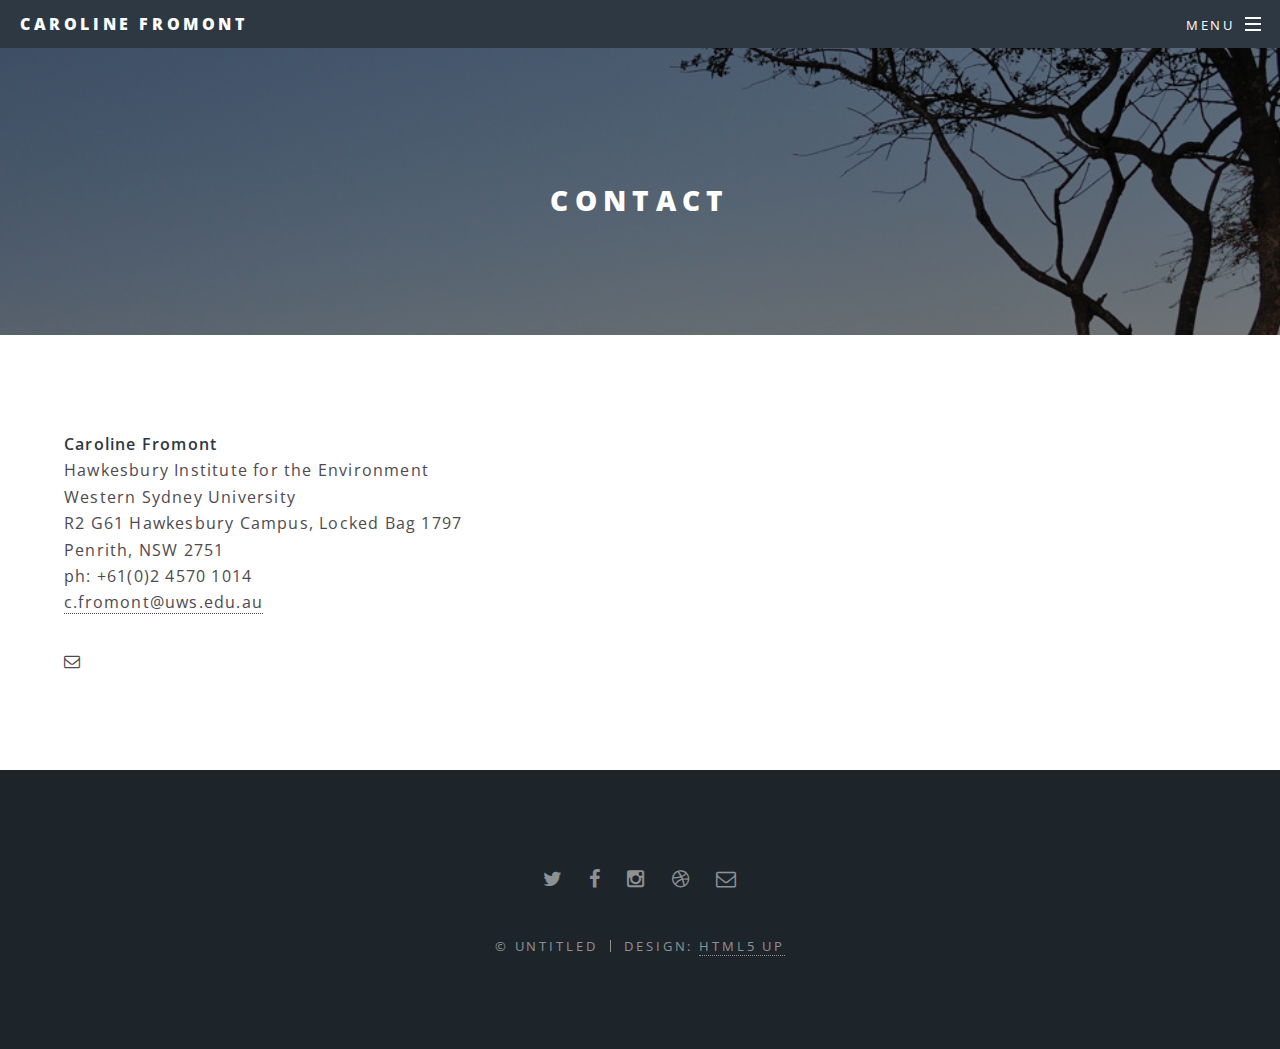
==== contact.html @ afc58c61 "contact" ====
<!DOCTYPE HTML>
<!--
  Spectral by HTML5 UP
	html5up.net | @n33co
	Free for personal and commercial use under the CCA 3.0 license (html5up.net/license)
-->
<html>
	<head>
		<title>Caroline Fromont</title>
		<meta charset="utf-8" />
		<meta name="viewport" content="width=device-width, initial-scale=1" />
		<!--[if lte IE 8]><script src="assets/js/ie/html5shiv.js"></script><![endif]-->
		<link rel="stylesheet" href="assets/css/main.css" />
		<!--[if lte IE 8]><link rel="stylesheet" href="assets/css/ie8.css" /><![endif]-->
		<!--[if lte IE 9]><link rel="stylesheet" href="assets/css/ie9.css" /><![endif]-->
	</head>
	<body>

		<!-- Page Wrapper -->
			<div id="page-wrapper">

				<!-- Header -->
					<header id="header">
						<h1><a href="index.html">Caroline Fromont</a></h1>
						<nav id="nav">
							<ul>
								<li class="special">
									<a href="#menu" class="menuToggle"><span>Menu</span></a>
									<div id="menu">
										<ul>
  										<li><a href="index.html">Home</a></li>
											<li><a href="research.html">Research</a></li>
											<li><a href="publications.html">Publications</a></li>
											<li><a href="CV.html">CV</a></li>
											<li><a href="contact.html">Contact</a></li>
										</ul>
									</div>
								</li>
							</ul>
						</nav>
					</header>

				<!-- Main -->
					<article id="main">
						<header>
							<h2>CONTACT</h2>
							
						</header>
						<section class="wrapper style5">
							<div class="inner">

								
								<p>
                <b>Caroline Fromont</b><br>
                Hawkesbury Institute for the Environment<br>
Western Sydney University<br>
R2 G61 Hawkesbury Campus, Locked Bag 1797<br>
Penrith, NSW 2751 <br>
ph: +61(0)2 4570 1014<br>

<a href="mailto:c.fromont@uws.edu.au" target="_top">c.fromont@uws.edu.au</a>    <ul class="icons">
							<li><a href="mailto:c.fromont@uws.edu.au" class="icon fa-envelope-o"><span class="label">Email</span></a></li>
						</ul>
</p>

							
							</div>
						</section>
					</article>

				<!-- Footer -->
					<footer id="footer">
						<ul class="icons">
							<li><a href="#" class="icon fa-twitter"><span class="label">Twitter</span></a></li>
							<li><a href="#" class="icon fa-facebook"><span class="label">Facebook</span></a></li>
							<li><a href="#" class="icon fa-instagram"><span class="label">Instagram</span></a></li>
							<li><a href="#" class="icon fa-dribbble"><span class="label">Dribbble</span></a></li>
							<li><a href="#" class="icon fa-envelope-o"><span class="label">Email</span></a></li>
						</ul>
						<ul class="copyright">
							<li>&copy; Untitled</li><li>Design: <a href="http://html5up.net">HTML5 UP</a></li>
						</ul>
					</footer>

			</div>

		<!-- Scripts -->
			<script src="assets/js/jquery.min.js"></script>
			<script src="assets/js/jquery.scrollex.min.js"></script>
			<script src="assets/js/jquery.scrolly.min.js"></script>
			<script src="assets/js/skel.min.js"></script>
			<script src="assets/js/util.js"></script>
			<!--[if lte IE 8]><script src="assets/js/ie/respond.min.js"></script><![endif]-->
			<script src="assets/js/main.js"></script>

	</body>
</html>
---- assets/css/main.css ----
@import url(font-awesome.min.css);
@import url("http://fonts.googleapis.com/css?family=Open+Sans:400,400italic,600,600italic,800,800italic");

/*
	Spectral by HTML5 UP
	html5up.net | @n33co
	Free for personal and commercial use under the CCA 3.0 license (html5up.net/license)
*/

/* Reset */

	html, body, div, span, applet, object, iframe, h1, h2, h3, h4, h5, h6, p, blockquote, pre, a, abbr, acronym, address, big, cite, code, del, dfn, em, img, ins, kbd, q, s, samp, small, strike, strong, sub, sup, tt, var, b, u, i, center, dl, dt, dd, ol, ul, li, fieldset, form, label, legend, table, caption, tbody, tfoot, thead, tr, th, td, article, aside, canvas, details, embed, figure, figcaption, footer, header, hgroup, menu, nav, output, ruby, section, summary, time, mark, audio, video {
		margin: 0;
		padding: 0;
		border: 0;
		font-size: 100%;
		font: inherit;
		vertical-align: baseline;
	}

	article, aside, details, figcaption, figure, footer, header, hgroup, menu, nav, section {
		display: block;
	}

	body {
		line-height: 1;
	}

	ol, ul {
		list-style: none;
	}

	blockquote, q {
		quotes: none;
	}

	blockquote:before, blockquote:after, q:before, q:after {
		content: '';
		content: none;
	}

	table {
		border-collapse: collapse;
		border-spacing: 0;
	}

	body {
		-webkit-text-size-adjust: none;
	}

/* Box Model */

	*, *:before, *:after {
		-moz-box-sizing: border-box;
		-webkit-box-sizing: border-box;
		box-sizing: border-box;
	}

/* Grid */

	.row {
		border-bottom: solid 1px transparent;
		-moz-box-sizing: border-box;
		-webkit-box-sizing: border-box;
		box-sizing: border-box;
	}

	.row > * {
		float: left;
		-moz-box-sizing: border-box;
		-webkit-box-sizing: border-box;
		box-sizing: border-box;
	}

	.row:after, .row:before {
		content: '';
		display: block;
		clear: both;
		height: 0;
	}

	.row.uniform > * > :first-child {
		margin-top: 0;
	}

	.row.uniform > * > :last-child {
		margin-bottom: 0;
	}

	.row.\30 \25 > * {
		padding: 0 0 0 0em;
	}

	.row.\30 \25 {
		margin: 0 0 -1px 0em;
	}

	.row.uniform.\30 \25 > * {
		padding: 0em 0 0 0em;
	}

	.row.uniform.\30 \25 {
		margin: 0em 0 -1px 0em;
	}

	.row > * {
		padding: 0 0 0 1.5em;
	}

	.row {
		margin: 0 0 -1px -1.5em;
	}

	.row.uniform > * {
		padding: 1.5em 0 0 1.5em;
	}

	.row.uniform {
		margin: -1.5em 0 -1px -1.5em;
	}

	.row.\32 00\25 > * {
		padding: 0 0 0 3em;
	}

	.row.\32 00\25 {
		margin: 0 0 -1px -3em;
	}

	.row.uniform.\32 00\25 > * {
		padding: 3em 0 0 3em;
	}

	.row.uniform.\32 00\25 {
		margin: -3em 0 -1px -3em;
	}

	.row.\31 50\25 > * {
		padding: 0 0 0 2.25em;
	}

	.row.\31 50\25 {
		margin: 0 0 -1px -2.25em;
	}

	.row.uniform.\31 50\25 > * {
		padding: 2.25em 0 0 2.25em;
	}

	.row.uniform.\31 50\25 {
		margin: -2.25em 0 -1px -2.25em;
	}

	.row.\35 0\25 > * {
		padding: 0 0 0 0.75em;
	}

	.row.\35 0\25 {
		margin: 0 0 -1px -0.75em;
	}

	.row.uniform.\35 0\25 > * {
		padding: 0.75em 0 0 0.75em;
	}

	.row.uniform.\35 0\25 {
		margin: -0.75em 0 -1px -0.75em;
	}

	.row.\32 5\25 > * {
		padding: 0 0 0 0.375em;
	}

	.row.\32 5\25 {
		margin: 0 0 -1px -0.375em;
	}

	.row.uniform.\32 5\25 > * {
		padding: 0.375em 0 0 0.375em;
	}

	.row.uniform.\32 5\25 {
		margin: -0.375em 0 -1px -0.375em;
	}

	.\31 2u, .\31 2u\24 {
		width: 100%;
		clear: none;
		margin-left: 0;
	}

	.\31 1u, .\31 1u\24 {
		width: 91.6666666667%;
		clear: none;
		margin-left: 0;
	}

	.\31 0u, .\31 0u\24 {
		width: 83.3333333333%;
		clear: none;
		margin-left: 0;
	}

	.\39 u, .\39 u\24 {
		width: 75%;
		clear: none;
		margin-left: 0;
	}

	.\38 u, .\38 u\24 {
		width: 66.6666666667%;
		clear: none;
		margin-left: 0;
	}

	.\37 u, .\37 u\24 {
		width: 58.3333333333%;
		clear: none;
		margin-left: 0;
	}

	.\36 u, .\36 u\24 {
		width: 50%;
		clear: none;
		margin-left: 0;
	}

	.\35 u, .\35 u\24 {
		width: 41.6666666667%;
		clear: none;
		margin-left: 0;
	}

	.\34 u, .\34 u\24 {
		width: 33.3333333333%;
		clear: none;
		margin-left: 0;
	}

	.\33 u, .\33 u\24 {
		width: 25%;
		clear: none;
		margin-left: 0;
	}

	.\32 u, .\32 u\24 {
		width: 16.6666666667%;
		clear: none;
		margin-left: 0;
	}

	.\31 u, .\31 u\24 {
		width: 8.3333333333%;
		clear: none;
		margin-left: 0;
	}

	.\31 2u\24 + *,
	.\31 1u\24 + *,
	.\31 0u\24 + *,
	.\39 u\24 + *,
	.\38 u\24 + *,
	.\37 u\24 + *,
	.\36 u\24 + *,
	.\35 u\24 + *,
	.\34 u\24 + *,
	.\33 u\24 + *,
	.\32 u\24 + *,
	.\31 u\24 + * {
		clear: left;
	}

	.\-11u {
		margin-left: 91.66667%;
	}

	.\-10u {
		margin-left: 83.33333%;
	}

	.\-9u {
		margin-left: 75%;
	}

	.\-8u {
		margin-left: 66.66667%;
	}

	.\-7u {
		margin-left: 58.33333%;
	}

	.\-6u {
		margin-left: 50%;
	}

	.\-5u {
		margin-left: 41.66667%;
	}

	.\-4u {
		margin-left: 33.33333%;
	}

	.\-3u {
		margin-left: 25%;
	}

	.\-2u {
		margin-left: 16.66667%;
	}

	.\-1u {
		margin-left: 8.33333%;
	}

	@media screen and (max-width: 1680px) {

		.row > * {
			padding: 0 0 0 1.5em;
		}

		.row {
			margin: 0 0 -1px -1.5em;
		}

		.row.uniform > * {
			padding: 1.5em 0 0 1.5em;
		}

		.row.uniform {
			margin: -1.5em 0 -1px -1.5em;
		}

		.row.\32 00\25 > * {
			padding: 0 0 0 3em;
		}

		.row.\32 00\25 {
			margin: 0 0 -1px -3em;
		}

		.row.uniform.\32 00\25 > * {
			padding: 3em 0 0 3em;
		}

		.row.uniform.\32 00\25 {
			margin: -3em 0 -1px -3em;
		}

		.row.\31 50\25 > * {
			padding: 0 0 0 2.25em;
		}

		.row.\31 50\25 {
			margin: 0 0 -1px -2.25em;
		}

		.row.uniform.\31 50\25 > * {
			padding: 2.25em 0 0 2.25em;
		}

		.row.uniform.\31 50\25 {
			margin: -2.25em 0 -1px -2.25em;
		}

		.row.\35 0\25 > * {
			padding: 0 0 0 0.75em;
		}

		.row.\35 0\25 {
			margin: 0 0 -1px -0.75em;
		}

		.row.uniform.\35 0\25 > * {
			padding: 0.75em 0 0 0.75em;
		}

		.row.uniform.\35 0\25 {
			margin: -0.75em 0 -1px -0.75em;
		}

		.row.\32 5\25 > * {
			padding: 0 0 0 0.375em;
		}

		.row.\32 5\25 {
			margin: 0 0 -1px -0.375em;
		}

		.row.uniform.\32 5\25 > * {
			padding: 0.375em 0 0 0.375em;
		}

		.row.uniform.\32 5\25 {
			margin: -0.375em 0 -1px -0.375em;
		}

		.\31 2u\28xlarge\29, .\31 2u\24\28xlarge\29 {
			width: 100%;
			clear: none;
			margin-left: 0;
		}

		.\31 1u\28xlarge\29, .\31 1u\24\28xlarge\29 {
			width: 91.6666666667%;
			clear: none;
			margin-left: 0;
		}

		.\31 0u\28xlarge\29, .\31 0u\24\28xlarge\29 {
			width: 83.3333333333%;
			clear: none;
			margin-left: 0;
		}

		.\39 u\28xlarge\29, .\39 u\24\28xlarge\29 {
			width: 75%;
			clear: none;
			margin-left: 0;
		}

		.\38 u\28xlarge\29, .\38 u\24\28xlarge\29 {
			width: 66.6666666667%;
			clear: none;
			margin-left: 0;
		}

		.\37 u\28xlarge\29, .\37 u\24\28xlarge\29 {
			width: 58.3333333333%;
			clear: none;
			margin-left: 0;
		}

		.\36 u\28xlarge\29, .\36 u\24\28xlarge\29 {
			width: 50%;
			clear: none;
			margin-left: 0;
		}

		.\35 u\28xlarge\29, .\35 u\24\28xlarge\29 {
			width: 41.6666666667%;
			clear: none;
			margin-left: 0;
		}

		.\34 u\28xlarge\29, .\34 u\24\28xlarge\29 {
			width: 33.3333333333%;
			clear: none;
			margin-left: 0;
		}

		.\33 u\28xlarge\29, .\33 u\24\28xlarge\29 {
			width: 25%;
			clear: none;
			margin-left: 0;
		}

		.\32 u\28xlarge\29, .\32 u\24\28xlarge\29 {
			width: 16.6666666667%;
			clear: none;
			margin-left: 0;
		}

		.\31 u\28xlarge\29, .\31 u\24\28xlarge\29 {
			width: 8.3333333333%;
			clear: none;
			margin-left: 0;
		}

		.\31 2u\24\28xlarge\29 + *,
		.\31 1u\24\28xlarge\29 + *,
		.\31 0u\24\28xlarge\29 + *,
		.\39 u\24\28xlarge\29 + *,
		.\38 u\24\28xlarge\29 + *,
		.\37 u\24\28xlarge\29 + *,
		.\36 u\24\28xlarge\29 + *,
		.\35 u\24\28xlarge\29 + *,
		.\34 u\24\28xlarge\29 + *,
		.\33 u\24\28xlarge\29 + *,
		.\32 u\24\28xlarge\29 + *,
		.\31 u\24\28xlarge\29 + * {
			clear: left;
		}

		.\-11u\28xlarge\29 {
			margin-left: 91.66667%;
		}

		.\-10u\28xlarge\29 {
			margin-left: 83.33333%;
		}

		.\-9u\28xlarge\29 {
			margin-left: 75%;
		}

		.\-8u\28xlarge\29 {
			margin-left: 66.66667%;
		}

		.\-7u\28xlarge\29 {
			margin-left: 58.33333%;
		}

		.\-6u\28xlarge\29 {
			margin-left: 50%;
		}

		.\-5u\28xlarge\29 {
			margin-left: 41.66667%;
		}

		.\-4u\28xlarge\29 {
			margin-left: 33.33333%;
		}

		.\-3u\28xlarge\29 {
			margin-left: 25%;
		}

		.\-2u\28xlarge\29 {
			margin-left: 16.66667%;
		}

		.\-1u\28xlarge\29 {
			margin-left: 8.33333%;
		}

	}

	@media screen and (max-width: 1280px) {

		.row > * {
			padding: 0 0 0 1.5em;
		}

		.row {
			margin: 0 0 -1px -1.5em;
		}

		.row.uniform > * {
			padding: 1.5em 0 0 1.5em;
		}

		.row.uniform {
			margin: -1.5em 0 -1px -1.5em;
		}

		.row.\32 00\25 > * {
			padding: 0 0 0 3em;
		}

		.row.\32 00\25 {
			margin: 0 0 -1px -3em;
		}

		.row.uniform.\32 00\25 > * {
			padding: 3em 0 0 3em;
		}

		.row.uniform.\32 00\25 {
			margin: -3em 0 -1px -3em;
		}

		.row.\31 50\25 > * {
			padding: 0 0 0 2.25em;
		}

		.row.\31 50\25 {
			margin: 0 0 -1px -2.25em;
		}

		.row.uniform.\31 50\25 > * {
			padding: 2.25em 0 0 2.25em;
		}

		.row.uniform.\31 50\25 {
			margin: -2.25em 0 -1px -2.25em;
		}

		.row.\35 0\25 > * {
			padding: 0 0 0 0.75em;
		}

		.row.\35 0\25 {
			margin: 0 0 -1px -0.75em;
		}

		.row.uniform.\35 0\25 > * {
			padding: 0.75em 0 0 0.75em;
		}

		.row.uniform.\35 0\25 {
			margin: -0.75em 0 -1px -0.75em;
		}

		.row.\32 5\25 > * {
			padding: 0 0 0 0.375em;
		}

		.row.\32 5\25 {
			margin: 0 0 -1px -0.375em;
		}

		.row.uniform.\32 5\25 > * {
			padding: 0.375em 0 0 0.375em;
		}

		.row.uniform.\32 5\25 {
			margin: -0.375em 0 -1px -0.375em;
		}

		.\31 2u\28large\29, .\31 2u\24\28large\29 {
			width: 100%;
			clear: none;
			margin-left: 0;
		}

		.\31 1u\28large\29, .\31 1u\24\28large\29 {
			width: 91.6666666667%;
			clear: none;
			margin-left: 0;
		}

		.\31 0u\28large\29, .\31 0u\24\28large\29 {
			width: 83.3333333333%;
			clear: none;
			margin-left: 0;
		}

		.\39 u\28large\29, .\39 u\24\28large\29 {
			width: 75%;
			clear: none;
			margin-left: 0;
		}

		.\38 u\28large\29, .\38 u\24\28large\29 {
			width: 66.6666666667%;
			clear: none;
			margin-left: 0;
		}

		.\37 u\28large\29, .\37 u\24\28large\29 {
			width: 58.3333333333%;
			clear: none;
			margin-left: 0;
		}

		.\36 u\28large\29, .\36 u\24\28large\29 {
			width: 50%;
			clear: none;
			margin-left: 0;
		}

		.\35 u\28large\29, .\35 u\24\28large\29 {
			width: 41.6666666667%;
			clear: none;
			margin-left: 0;
		}

		.\34 u\28large\29, .\34 u\24\28large\29 {
			width: 33.3333333333%;
			clear: none;
			margin-left: 0;
		}

		.\33 u\28large\29, .\33 u\24\28large\29 {
			width: 25%;
			clear: none;
			margin-left: 0;
		}

		.\32 u\28large\29, .\32 u\24\28large\29 {
			width: 16.6666666667%;
			clear: none;
			margin-left: 0;
		}

		.\31 u\28large\29, .\31 u\24\28large\29 {
			width: 8.3333333333%;
			clear: none;
			margin-left: 0;
		}

		.\31 2u\24\28large\29 + *,
		.\31 1u\24\28large\29 + *,
		.\31 0u\24\28large\29 + *,
		.\39 u\24\28large\29 + *,
		.\38 u\24\28large\29 + *,
		.\37 u\24\28large\29 + *,
		.\36 u\24\28large\29 + *,
		.\35 u\24\28large\29 + *,
		.\34 u\24\28large\29 + *,
		.\33 u\24\28large\29 + *,
		.\32 u\24\28large\29 + *,
		.\31 u\24\28large\29 + * {
			clear: left;
		}

		.\-11u\28large\29 {
			margin-left: 91.66667%;
		}

		.\-10u\28large\29 {
			margin-left: 83.33333%;
		}

		.\-9u\28large\29 {
			margin-left: 75%;
		}

		.\-8u\28large\29 {
			margin-left: 66.66667%;
		}

		.\-7u\28large\29 {
			margin-left: 58.33333%;
		}

		.\-6u\28large\29 {
			margin-left: 50%;
		}

		.\-5u\28large\29 {
			margin-left: 41.66667%;
		}

		.\-4u\28large\29 {
			margin-left: 33.33333%;
		}

		.\-3u\28large\29 {
			margin-left: 25%;
		}

		.\-2u\28large\29 {
			margin-left: 16.66667%;
		}

		.\-1u\28large\29 {
			margin-left: 8.33333%;
		}

	}

	@media screen and (max-width: 980px) {

		.row > * {
			padding: 0 0 0 1.5em;
		}

		.row {
			margin: 0 0 -1px -1.5em;
		}

		.row.uniform > * {
			padding: 1.5em 0 0 1.5em;
		}

		.row.uniform {
			margin: -1.5em 0 -1px -1.5em;
		}

		.row.\32 00\25 > * {
			padding: 0 0 0 3em;
		}

		.row.\32 00\25 {
			margin: 0 0 -1px -3em;
		}

		.row.uniform.\32 00\25 > * {
			padding: 3em 0 0 3em;
		}

		.row.uniform.\32 00\25 {
			margin: -3em 0 -1px -3em;
		}

		.row.\31 50\25 > * {
			padding: 0 0 0 2.25em;
		}

		.row.\31 50\25 {
			margin: 0 0 -1px -2.25em;
		}

		.row.uniform.\31 50\25 > * {
			padding: 2.25em 0 0 2.25em;
		}

		.row.uniform.\31 50\25 {
			margin: -2.25em 0 -1px -2.25em;
		}

		.row.\35 0\25 > * {
			padding: 0 0 0 0.75em;
		}

		.row.\35 0\25 {
			margin: 0 0 -1px -0.75em;
		}

		.row.uniform.\35 0\25 > * {
			padding: 0.75em 0 0 0.75em;
		}

		.row.uniform.\35 0\25 {
			margin: -0.75em 0 -1px -0.75em;
		}

		.row.\32 5\25 > * {
			padding: 0 0 0 0.375em;
		}

		.row.\32 5\25 {
			margin: 0 0 -1px -0.375em;
		}

		.row.uniform.\32 5\25 > * {
			padding: 0.375em 0 0 0.375em;
		}

		.row.uniform.\32 5\25 {
			margin: -0.375em 0 -1px -0.375em;
		}

		.\31 2u\28medium\29, .\31 2u\24\28medium\29 {
			width: 100%;
			clear: none;
			margin-left: 0;
		}

		.\31 1u\28medium\29, .\31 1u\24\28medium\29 {
			width: 91.6666666667%;
			clear: none;
			margin-left: 0;
		}

		.\31 0u\28medium\29, .\31 0u\24\28medium\29 {
			width: 83.3333333333%;
			clear: none;
			margin-left: 0;
		}

		.\39 u\28medium\29, .\39 u\24\28medium\29 {
			width: 75%;
			clear: none;
			margin-left: 0;
		}

		.\38 u\28medium\29, .\38 u\24\28medium\29 {
			width: 66.6666666667%;
			clear: none;
			margin-left: 0;
		}

		.\37 u\28medium\29, .\37 u\24\28medium\29 {
			width: 58.3333333333%;
			clear: none;
			margin-left: 0;
		}

		.\36 u\28medium\29, .\36 u\24\28medium\29 {
			width: 50%;
			clear: none;
			margin-left: 0;
		}

		.\35 u\28medium\29, .\35 u\24\28medium\29 {
			width: 41.6666666667%;
			clear: none;
			margin-left: 0;
		}

		.\34 u\28medium\29, .\34 u\24\28medium\29 {
			width: 33.3333333333%;
			clear: none;
			margin-left: 0;
		}

		.\33 u\28medium\29, .\33 u\24\28medium\29 {
			width: 25%;
			clear: none;
			margin-left: 0;
		}

		.\32 u\28medium\29, .\32 u\24\28medium\29 {
			width: 16.6666666667%;
			clear: none;
			margin-left: 0;
		}

		.\31 u\28medium\29, .\31 u\24\28medium\29 {
			width: 8.3333333333%;
			clear: none;
			margin-left: 0;
		}

		.\31 2u\24\28medium\29 + *,
		.\31 1u\24\28medium\29 + *,
		.\31 0u\24\28medium\29 + *,
		.\39 u\24\28medium\29 + *,
		.\38 u\24\28medium\29 + *,
		.\37 u\24\28medium\29 + *,
		.\36 u\24\28medium\29 + *,
		.\35 u\24\28medium\29 + *,
		.\34 u\24\28medium\29 + *,
		.\33 u\24\28medium\29 + *,
		.\32 u\24\28medium\29 + *,
		.\31 u\24\28medium\29 + * {
			clear: left;
		}

		.\-11u\28medium\29 {
			margin-left: 91.66667%;
		}

		.\-10u\28medium\29 {
			margin-left: 83.33333%;
		}

		.\-9u\28medium\29 {
			margin-left: 75%;
		}

		.\-8u\28medium\29 {
			margin-left: 66.66667%;
		}

		.\-7u\28medium\29 {
			margin-left: 58.33333%;
		}

		.\-6u\28medium\29 {
			margin-left: 50%;
		}

		.\-5u\28medium\29 {
			margin-left: 41.66667%;
		}

		.\-4u\28medium\29 {
			margin-left: 33.33333%;
		}

		.\-3u\28medium\29 {
			margin-left: 25%;
		}

		.\-2u\28medium\29 {
			margin-left: 16.66667%;
		}

		.\-1u\28medium\29 {
			margin-left: 8.33333%;
		}

	}

	@media screen and (max-width: 736px) {

		.row > * {
			padding: 0 0 0 1.5em;
		}

		.row {
			margin: 0 0 -1px -1.5em;
		}

		.row.uniform > * {
			padding: 1.5em 0 0 1.5em;
		}

		.row.uniform {
			margin: -1.5em 0 -1px -1.5em;
		}

		.row.\32 00\25 > * {
			padding: 0 0 0 3em;
		}

		.row.\32 00\25 {
			margin: 0 0 -1px -3em;
		}

		.row.uniform.\32 00\25 > * {
			padding: 3em 0 0 3em;
		}

		.row.uniform.\32 00\25 {
			margin: -3em 0 -1px -3em;
		}

		.row.\31 50\25 > * {
			padding: 0 0 0 2.25em;
		}

		.row.\31 50\25 {
			margin: 0 0 -1px -2.25em;
		}

		.row.uniform.\31 50\25 > * {
			padding: 2.25em 0 0 2.25em;
		}

		.row.uniform.\31 50\25 {
			margin: -2.25em 0 -1px -2.25em;
		}

		.row.\35 0\25 > * {
			padding: 0 0 0 0.75em;
		}

		.row.\35 0\25 {
			margin: 0 0 -1px -0.75em;
		}

		.row.uniform.\35 0\25 > * {
			padding: 0.75em 0 0 0.75em;
		}

		.row.uniform.\35 0\25 {
			margin: -0.75em 0 -1px -0.75em;
		}

		.row.\32 5\25 > * {
			padding: 0 0 0 0.375em;
		}

		.row.\32 5\25 {
			margin: 0 0 -1px -0.375em;
		}

		.row.uniform.\32 5\25 > * {
			padding: 0.375em 0 0 0.375em;
		}

		.row.uniform.\32 5\25 {
			margin: -0.375em 0 -1px -0.375em;
		}

		.\31 2u\28small\29, .\31 2u\24\28small\29 {
			width: 100%;
			clear: none;
			margin-left: 0;
		}

		.\31 1u\28small\29, .\31 1u\24\28small\29 {
			width: 91.6666666667%;
			clear: none;
			margin-left: 0;
		}

		.\31 0u\28small\29, .\31 0u\24\28small\29 {
			width: 83.3333333333%;
			clear: none;
			margin-left: 0;
		}

		.\39 u\28small\29, .\39 u\24\28small\29 {
			width: 75%;
			clear: none;
			margin-left: 0;
		}

		.\38 u\28small\29, .\38 u\24\28small\29 {
			width: 66.6666666667%;
			clear: none;
			margin-left: 0;
		}

		.\37 u\28small\29, .\37 u\24\28small\29 {
			width: 58.3333333333%;
			clear: none;
			margin-left: 0;
		}

		.\36 u\28small\29, .\36 u\24\28small\29 {
			width: 50%;
			clear: none;
			margin-left: 0;
		}

		.\35 u\28small\29, .\35 u\24\28small\29 {
			width: 41.6666666667%;
			clear: none;
			margin-left: 0;
		}

		.\34 u\28small\29, .\34 u\24\28small\29 {
			width: 33.3333333333%;
			clear: none;
			margin-left: 0;
		}

		.\33 u\28small\29, .\33 u\24\28small\29 {
			width: 25%;
			clear: none;
			margin-left: 0;
		}

		.\32 u\28small\29, .\32 u\24\28small\29 {
			width: 16.6666666667%;
			clear: none;
			margin-left: 0;
		}

		.\31 u\28small\29, .\31 u\24\28small\29 {
			width: 8.3333333333%;
			clear: none;
			margin-left: 0;
		}

		.\31 2u\24\28small\29 + *,
		.\31 1u\24\28small\29 + *,
		.\31 0u\24\28small\29 + *,
		.\39 u\24\28small\29 + *,
		.\38 u\24\28small\29 + *,
		.\37 u\24\28small\29 + *,
		.\36 u\24\28small\29 + *,
		.\35 u\24\28small\29 + *,
		.\34 u\24\28small\29 + *,
		.\33 u\24\28small\29 + *,
		.\32 u\24\28small\29 + *,
		.\31 u\24\28small\29 + * {
			clear: left;
		}

		.\-11u\28small\29 {
			margin-left: 91.66667%;
		}

		.\-10u\28small\29 {
			margin-left: 83.33333%;
		}

		.\-9u\28small\29 {
			margin-left: 75%;
		}

		.\-8u\28small\29 {
			margin-left: 66.66667%;
		}

		.\-7u\28small\29 {
			margin-left: 58.33333%;
		}

		.\-6u\28small\29 {
			margin-left: 50%;
		}

		.\-5u\28small\29 {
			margin-left: 41.66667%;
		}

		.\-4u\28small\29 {
			margin-left: 33.33333%;
		}

		.\-3u\28small\29 {
			margin-left: 25%;
		}

		.\-2u\28small\29 {
			margin-left: 16.66667%;
		}

		.\-1u\28small\29 {
			margin-left: 8.33333%;
		}

	}

	@media screen and (max-width: 480px) {

		.row > * {
			padding: 0 0 0 1.5em;
		}

		.row {
			margin: 0 0 -1px -1.5em;
		}

		.row.uniform > * {
			padding: 1.5em 0 0 1.5em;
		}

		.row.uniform {
			margin: -1.5em 0 -1px -1.5em;
		}

		.row.\32 00\25 > * {
			padding: 0 0 0 3em;
		}

		.row.\32 00\25 {
			margin: 0 0 -1px -3em;
		}

		.row.uniform.\32 00\25 > * {
			padding: 3em 0 0 3em;
		}

		.row.uniform.\32 00\25 {
			margin: -3em 0 -1px -3em;
		}

		.row.\31 50\25 > * {
			padding: 0 0 0 2.25em;
		}

		.row.\31 50\25 {
			margin: 0 0 -1px -2.25em;
		}

		.row.uniform.\31 50\25 > * {
			padding: 2.25em 0 0 2.25em;
		}

		.row.uniform.\31 50\25 {
			margin: -2.25em 0 -1px -2.25em;
		}

		.row.\35 0\25 > * {
			padding: 0 0 0 0.75em;
		}

		.row.\35 0\25 {
			margin: 0 0 -1px -0.75em;
		}

		.row.uniform.\35 0\25 > * {
			padding: 0.75em 0 0 0.75em;
		}

		.row.uniform.\35 0\25 {
			margin: -0.75em 0 -1px -0.75em;
		}

		.row.\32 5\25 > * {
			padding: 0 0 0 0.375em;
		}

		.row.\32 5\25 {
			margin: 0 0 -1px -0.375em;
		}

		.row.uniform.\32 5\25 > * {
			padding: 0.375em 0 0 0.375em;
		}

		.row.uniform.\32 5\25 {
			margin: -0.375em 0 -1px -0.375em;
		}

		.\31 2u\28xsmall\29, .\31 2u\24\28xsmall\29 {
			width: 100%;
			clear: none;
			margin-left: 0;
		}

		.\31 1u\28xsmall\29, .\31 1u\24\28xsmall\29 {
			width: 91.6666666667%;
			clear: none;
			margin-left: 0;
		}

		.\31 0u\28xsmall\29, .\31 0u\24\28xsmall\29 {
			width: 83.3333333333%;
			clear: none;
			margin-left: 0;
		}

		.\39 u\28xsmall\29, .\39 u\24\28xsmall\29 {
			width: 75%;
			clear: none;
			margin-left: 0;
		}

		.\38 u\28xsmall\29, .\38 u\24\28xsmall\29 {
			width: 66.6666666667%;
			clear: none;
			margin-left: 0;
		}

		.\37 u\28xsmall\29, .\37 u\24\28xsmall\29 {
			width: 58.3333333333%;
			clear: none;
			margin-left: 0;
		}

		.\36 u\28xsmall\29, .\36 u\24\28xsmall\29 {
			width: 50%;
			clear: none;
			margin-left: 0;
		}

		.\35 u\28xsmall\29, .\35 u\24\28xsmall\29 {
			width: 41.6666666667%;
			clear: none;
			margin-left: 0;
		}

		.\34 u\28xsmall\29, .\34 u\24\28xsmall\29 {
			width: 33.3333333333%;
			clear: none;
			margin-left: 0;
		}

		.\33 u\28xsmall\29, .\33 u\24\28xsmall\29 {
			width: 25%;
			clear: none;
			margin-left: 0;
		}

		.\32 u\28xsmall\29, .\32 u\24\28xsmall\29 {
			width: 16.6666666667%;
			clear: none;
			margin-left: 0;
		}

		.\31 u\28xsmall\29, .\31 u\24\28xsmall\29 {
			width: 8.3333333333%;
			clear: none;
			margin-left: 0;
		}

		.\31 2u\24\28xsmall\29 + *,
		.\31 1u\24\28xsmall\29 + *,
		.\31 0u\24\28xsmall\29 + *,
		.\39 u\24\28xsmall\29 + *,
		.\38 u\24\28xsmall\29 + *,
		.\37 u\24\28xsmall\29 + *,
		.\36 u\24\28xsmall\29 + *,
		.\35 u\24\28xsmall\29 + *,
		.\34 u\24\28xsmall\29 + *,
		.\33 u\24\28xsmall\29 + *,
		.\32 u\24\28xsmall\29 + *,
		.\31 u\24\28xsmall\29 + * {
			clear: left;
		}

		.\-11u\28xsmall\29 {
			margin-left: 91.66667%;
		}

		.\-10u\28xsmall\29 {
			margin-left: 83.33333%;
		}

		.\-9u\28xsmall\29 {
			margin-left: 75%;
		}

		.\-8u\28xsmall\29 {
			margin-left: 66.66667%;
		}

		.\-7u\28xsmall\29 {
			margin-left: 58.33333%;
		}

		.\-6u\28xsmall\29 {
			margin-left: 50%;
		}

		.\-5u\28xsmall\29 {
			margin-left: 41.66667%;
		}

		.\-4u\28xsmall\29 {
			margin-left: 33.33333%;
		}

		.\-3u\28xsmall\29 {
			margin-left: 25%;
		}

		.\-2u\28xsmall\29 {
			margin-left: 16.66667%;
		}

		.\-1u\28xsmall\29 {
			margin-left: 8.33333%;
		}

	}

/* Basic */

	@-ms-viewport {
		width: device-width;
	}

	body {
		background: #2e3842;
	}

		body.is-loading *, body.is-loading *:before, body.is-loading *:after {
			-moz-animation: none !important;
			-webkit-animation: none !important;
			-ms-animation: none !important;
			animation: none !important;
			-moz-transition: none !important;
			-webkit-transition: none !important;
			-ms-transition: none !important;
			transition: none !important;
		}

	body, input, select, textarea {
		color: #fff;
		font-family: "Open Sans", Helvetica, sans-serif;
		font-size: 15pt;
		font-weight: 400;
		letter-spacing: 0.075em;
		line-height: 1.65em;
	}

		@media screen and (max-width: 1680px) {

			body, input, select, textarea {
				font-size: 13pt;
			}

		}

		@media screen and (max-width: 1280px) {

			body, input, select, textarea {
				font-size: 12pt;
			}

		}

		@media screen and (max-width: 736px) {

			body, input, select, textarea {
				font-size: 11pt;
				letter-spacing: 0.0375em;
			}

		}

	a {
		-moz-transition: color 0.2s ease, border-bottom-color 0.2s ease;
		-webkit-transition: color 0.2s ease, border-bottom-color 0.2s ease;
		-ms-transition: color 0.2s ease, border-bottom-color 0.2s ease;
		transition: color 0.2s ease, border-bottom-color 0.2s ease;
		border-bottom: dotted 1px;
		color: inherit;
		text-decoration: none;
	}

		a:hover {
			border-bottom-color: transparent;
		}

	strong, b {
		color: #fff;
		font-weight: 600;
	}

	em, i {
		font-style: italic;
	}

	p {
		margin: 0 0 2em 0;
	}

	h1, h2, h3, h4, h5, h6 {
		color: #fff;
		font-weight: 800;
		letter-spacing: 0.225em;
		line-height: 1em;
		margin: 0 0 1em 0;
		text-transform: uppercase;
	}

		h1 a, h2 a, h3 a, h4 a, h5 a, h6 a {
			color: inherit;
			text-decoration: none;
		}

	h2 {
		font-size: 1.35em;
		line-height: 1.75em;
	}

		@media screen and (max-width: 736px) {

			h2 {
				font-size: 1.1em;
				line-height: 1.65em;
			}

		}

	h3 {
		font-size: 1.15em;
		line-height: 1.75em;
	}

		@media screen and (max-width: 736px) {

			h3 {
				font-size: 1em;
				line-height: 1.65em;
			}

		}

	h4 {
		font-size: 1em;
		line-height: 1.5em;
	}

	h5 {
		font-size: 0.8em;
		line-height: 1.5em;
	}

	h6 {
		font-size: 0.7em;
		line-height: 1.5em;
	}

	sub {
		font-size: 0.8em;
		position: relative;
		top: 0.5em;
	}

	sup {
		font-size: 0.8em;
		position: relative;
		top: -0.5em;
	}

	hr {
		border: 0;
		border-bottom: solid 2px #fff;
		margin: 3em 0;
	}

		hr.major {
			margin: 4.5em 0;
		}

	blockquote {
		border-left: solid 4px #fff;
		font-style: italic;
		margin: 0 0 2em 0;
		padding: 0.5em 0 0.5em 2em;
	}

	code {
		background: rgba(144, 144, 144, 0.25);
		border-radius: 3px;
		font-family: "Courier New", monospace;
		font-size: 0.9em;
		letter-spacing: 0;
		margin: 0 0.25em;
		padding: 0.25em 0.65em;
	}

	pre {
		-webkit-overflow-scrolling: touch;
		font-family: "Courier New", monospace;
		font-size: 0.9em;
		margin: 0 0 2em 0;
	}

		pre code {
			display: block;
			line-height: 1.75em;
			padding: 1em 1.5em;
			overflow-x: auto;
		}

	.align-left {
		text-align: left;
	}

	.align-center {
		text-align: center;
	}

	.align-right {
		text-align: right;
	}

/* Section/Article */

	section.special, article.special {
		text-align: center;
	}

	header p {
		color: rgba(255, 255, 255, 0.5);
		position: relative;
		top: -0.25em;
	}

	header h3 + p {
		font-size: 1.1em;
	}

	header h4 + p,
	header h5 + p,
	header h6 + p {
		font-size: 0.9em;
	}

	header.major {
		margin: 0 0 3.5em 0;
	}

		header.major h2, header.major h3, header.major h4, header.major h5, header.major h6 {
			border-bottom: solid 2px #fff;
			display: inline-block;
			padding-bottom: 1em;
			position: relative;
		}

			header.major h2:after, header.major h3:after, header.major h4:after, header.major h5:after, header.major h6:after {
				content: '';
				display: block;
				height: 1px;
			}

		header.major p {
			color: #fff;
			top: 0;
		}

		@media screen and (max-width: 736px) {

			header.major {
				margin: 0 0 2em 0;
			}

		}

	@media screen and (max-width: 980px) {

		header br {
			display: none;
		}

	}

/* Form */

	form {
		margin: 0 0 2em 0;
	}

	label {
		color: #fff;
		display: block;
		font-size: 0.9em;
		font-weight: 600;
		margin: 0 0 1em 0;
	}

	input[type="text"],
	input[type="password"],
	input[type="email"],
	select,
	textarea {
		-moz-appearance: none;
		-webkit-appearance: none;
		-ms-appearance: none;
		appearance: none;
		background: rgba(144, 144, 144, 0.25);
		border-radius: 3px;
		border: none;
		color: inherit;
		display: block;
		outline: 0;
		padding: 0 1em;
		text-decoration: none;
		width: 100%;
	}

		input[type="text"]:invalid,
		input[type="password"]:invalid,
		input[type="email"]:invalid,
		select:invalid,
		textarea:invalid {
			box-shadow: none;
		}

		input[type="text"]:focus,
		input[type="password"]:focus,
		input[type="email"]:focus,
		select:focus,
		textarea:focus {
			box-shadow: 0 0 0 2px #21b2a6;
		}

	.select-wrapper {
		text-decoration: none;
		display: block;
		position: relative;
	}

		.select-wrapper:before {
			-moz-osx-font-smoothing: grayscale;
			-webkit-font-smoothing: antialiased;
			font-family: FontAwesome;
			font-style: normal;
			font-weight: normal;
			text-transform: none !important;
		}

		.select-wrapper:before {
			-moz-pointer-events: none;
			-webkit-pointer-events: none;
			-ms-pointer-events: none;
			pointer-events: none;
			color: #fff;
			content: '\f078';
			display: block;
			height: 2.75em;
			line-height: 2.75em;
			position: absolute;
			right: 0;
			text-align: center;
			top: 0;
			width: 2.75em;
		}

		.select-wrapper select::-ms-expand {
			display: none;
		}

	input[type="text"],
	input[type="password"],
	input[type="email"],
	select {
		height: 2.75em;
	}

	textarea {
		padding: 0.75em 1em;
	}

	input[type="checkbox"],
	input[type="radio"] {
		-moz-appearance: none;
		-webkit-appearance: none;
		-ms-appearance: none;
		appearance: none;
		display: block;
		float: left;
		margin-right: -2em;
		opacity: 0;
		width: 1em;
		z-index: -1;
	}

		input[type="checkbox"] + label,
		input[type="radio"] + label {
			text-decoration: none;
			color: #fff;
			cursor: pointer;
			display: inline-block;
			font-size: 1em;
			font-weight: 400;
			padding-left: 2.4em;
			padding-right: 0.75em;
			position: relative;
		}

			input[type="checkbox"] + label:before,
			input[type="radio"] + label:before {
				-moz-osx-font-smoothing: grayscale;
				-webkit-font-smoothing: antialiased;
				font-family: FontAwesome;
				font-style: normal;
				font-weight: normal;
				text-transform: none !important;
			}

			input[type="checkbox"] + label:before,
			input[type="radio"] + label:before {
				background: rgba(144, 144, 144, 0.25);
				border-radius: 3px;
				content: '';
				display: inline-block;
				height: 1.65em;
				left: 0;
				line-height: 1.58125em;
				position: absolute;
				text-align: center;
				top: 0;
				width: 1.65em;
			}

		input[type="checkbox"]:checked + label:before,
		input[type="radio"]:checked + label:before {
			background: #2e3842;
			color: #fff;
			content: '\f00c';
		}

		input[type="checkbox"]:focus + label:before,
		input[type="radio"]:focus + label:before {
			box-shadow: 0 0 0 2px #21b2a6;
		}

	input[type="checkbox"] + label:before {
		border-radius: 3px;
	}

	input[type="radio"] + label:before {
		border-radius: 100%;
	}

	::-webkit-input-placeholder {
		color: rgba(255, 255, 255, 0.5) !important;
		opacity: 1.0;
	}

	:-moz-placeholder {
		color: rgba(255, 255, 255, 0.5) !important;
		opacity: 1.0;
	}

	::-moz-placeholder {
		color: rgba(255, 255, 255, 0.5) !important;
		opacity: 1.0;
	}

	:-ms-input-placeholder {
		color: rgba(255, 255, 255, 0.5) !important;
		opacity: 1.0;
	}

	.formerize-placeholder {
		color: rgba(255, 255, 255, 0.5) !important;
		opacity: 1.0;
	}

/* Box */

	.box {
		border-radius: 3px;
		border: solid 2px #fff;
		margin-bottom: 2em;
		padding: 1.5em;
	}

		.box > :last-child,
		.box > :last-child > :last-child,
		.box > :last-child > :last-child > :last-child {
			margin-bottom: 0;
		}

		.box.alt {
			border: 0;
			border-radius: 0;
			padding: 0;
		}

/* Icon */

	.icon {
		text-decoration: none;
		border-bottom: none;
		position: relative;
	}

		.icon:before {
			-moz-osx-font-smoothing: grayscale;
			-webkit-font-smoothing: antialiased;
			font-family: FontAwesome;
			font-style: normal;
			font-weight: normal;
			text-transform: none !important;
		}

		.icon > .label {
			display: none;
		}

		.icon.major {
			-moz-transform: rotate(-45deg);
			-webkit-transform: rotate(-45deg);
			-ms-transform: rotate(-45deg);
			transform: rotate(-45deg);
			border-radius: 3px;
			border: solid 2px #fff;
			display: inline-block;
			font-size: 1.35em;
			height: calc(3em + 2px);
			line-height: 3em;
			text-align: center;
			width: calc(3em + 2px);
		}

			.icon.major:before {
				-moz-transform: rotate(45deg);
				-webkit-transform: rotate(45deg);
				-ms-transform: rotate(45deg);
				transform: rotate(45deg);
				display: inline-block;
				font-size: 1.5em;
			}

			@media screen and (max-width: 736px) {

				.icon.major {
					font-size: 1em;
				}

			}

		.icon.style1 {
			color: #00ffcc;
		}

		.icon.style2 {
			color: #00f0ff;
		}

		.icon.style3 {
			color: #76ddff;
		}

/* Image */

	.image {
		border-radius: 3px;
		border: 0;
		display: inline-block;
		position: relative;
	}

		.image img {
			border-radius: 3px;
			display: block;
		}

		.image.left {
			float: left;
			margin: 0 2em 2em 0;
			top: 0.25em;
		}

		.image.right {
			float: right;
			margin: 0 0 2em 2em;
			top: 0.25em;
		}

		.image.left, .image.right {
			max-width: 40%;
		}

			.image.left img, .image.right img {
				width: 100%;
			}

		.image.fit {
			display: block;
			margin: 0 0 2em 0;
			width: 100%;
		}

			.image.fit img {
				width: 100%;
			}

/* List */

	ol {
		list-style: decimal;
		margin: 0 0 2em 0;
		padding-left: 1.25em;
	}

		ol li {
			padding-left: 0.25em;
		}

	ul {
		list-style: disc;
		margin: 0 0 2em 0;
		padding-left: 1em;
	}

		ul li {
			padding-left: 0.5em;
		}

		ul.alt {
			list-style: none;
			padding-left: 0;
		}

			ul.alt li {
				border-top: solid 1px #fff;
				padding: 0.5em 0;
			}

				ul.alt li:first-child {
					border-top: 0;
					padding-top: 0;
				}

		ul.icons {
			cursor: default;
			list-style: none;
			padding-left: 0;
		}

			ul.icons li {
				display: inline-block;
				padding: 0 1em 0 0;
			}

				ul.icons li:last-child {
					padding-right: 0 !important;
				}

			ul.icons.major {
				padding: 1em 0;
			}

				ul.icons.major li {
					padding-right: 3.5em;
				}

					@media screen and (max-width: 736px) {

						ul.icons.major li {
							padding: 0 1em !important;
						}

					}

		ul.actions {
			cursor: default;
			list-style: none;
			padding-left: 0;
		}

			ul.actions li {
				display: inline-block;
				padding: 0 1.5em 0 0;
				vertical-align: middle;
			}

				ul.actions li:last-child {
					padding-right: 0;
				}

			ul.actions.small li {
				padding: 0 0.75em 0 0;
			}

			ul.actions.vertical li {
				display: block;
				padding: 1.5em 0 0 0;
			}

				ul.actions.vertical li:first-child {
					padding-top: 0;
				}

				ul.actions.vertical li > * {
					margin-bottom: 0;
				}

			ul.actions.vertical.small li {
				padding: 0.75em 0 0 0;
			}

				ul.actions.vertical.small li:first-child {
					padding-top: 0;
				}

			ul.actions.fit {
				display: table;
				margin-left: -1.5em;
				padding: 0;
				table-layout: fixed;
				width: calc(100% + 1.5em);
			}

				ul.actions.fit li {
					display: table-cell;
					padding: 0 0 0 1.5em;
				}

					ul.actions.fit li > * {
						margin-bottom: 0;
					}

				ul.actions.fit.small {
					margin-left: -0.75em;
					width: calc(100% + 0.75em);
				}

					ul.actions.fit.small li {
						padding: 0 0 0 0.75em;
					}

			@media screen and (max-width: 736px) {

				ul.actions li {
					display: block;
					padding: 1em 0 0 0;
					text-align: center;
					width: 100%;
				}

					ul.actions li:first-child {
						padding-top: 0;
					}

					ul.actions li > * {
						margin: 0 auto !important;
						max-width: 30em;
						width: 100%;
					}

						ul.actions li > *.icon:before {
							margin-left: -1em;
						}

				ul.actions.small li {
					padding: 0.5em 0 0 0;
				}

					ul.actions.small li:first-child {
						padding-top: 0;
					}

			}

	dl {
		margin: 0 0 2em 0;
	}

/* Table */

	.table-wrapper {
		-webkit-overflow-scrolling: touch;
		overflow-x: auto;
	}

	table {
		margin: 0 0 2em 0;
		width: 100%;
	}

		table tbody tr {
			border: solid 1px #fff;
			border-left: 0;
			border-right: 0;
		}

			table tbody tr:nth-child(2n + 1) {
				background-color: rgba(144, 144, 144, 0.25);
			}

		table td {
			padding: 0.75em 0.75em;
		}

		table th {
			color: #fff;
			font-size: 0.9em;
			font-weight: 600;
			padding: 0 0.75em 0.75em 0.75em;
			text-align: left;
		}

		table thead {
			border-bottom: solid 2px #fff;
		}

		table tfoot {
			border-top: solid 2px #fff;
		}

		table.alt {
			border-collapse: separate;
		}

			table.alt tbody tr td {
				border: solid 1px #fff;
				border-left-width: 0;
				border-top-width: 0;
			}

				table.alt tbody tr td:first-child {
					border-left-width: 1px;
				}

			table.alt tbody tr:first-child td {
				border-top-width: 1px;
			}

			table.alt thead {
				border-bottom: 0;
			}

			table.alt tfoot {
				border-top: 0;
			}

/* Button */

	input[type="submit"],
	input[type="reset"],
	input[type="button"],
	button,
	.button {
		-moz-appearance: none;
		-webkit-appearance: none;
		-ms-appearance: none;
		appearance: none;
		-moz-transition: background-color 0.2s ease-in-out, color 0.2s ease-in-out;
		-webkit-transition: background-color 0.2s ease-in-out, color 0.2s ease-in-out;
		-ms-transition: background-color 0.2s ease-in-out, color 0.2s ease-in-out;
		transition: background-color 0.2s ease-in-out, color 0.2s ease-in-out;
		background-color: transparent;
		border-radius: 3px;
		border: 0;
		box-shadow: inset 0 0 0 2px #fff;
		color: #fff;
		cursor: pointer;
		display: inline-block;
		font-size: 0.8em;
		font-weight: 600;
		height: 3.125em;
		letter-spacing: 0.225em;
		line-height: 3.125em;
		padding: 0 2.75em;
		text-align: center;
		text-decoration: none;
		text-transform: uppercase;
		white-space: nowrap;
		overflow: hidden;
		text-overflow: ellipsis;
	}

		input[type="submit"]:hover,
		input[type="reset"]:hover,
		input[type="button"]:hover,
		button:hover,
		.button:hover {
			background-color: rgba(144, 144, 144, 0.25);
		}

		input[type="submit"]:active,
		input[type="reset"]:active,
		input[type="button"]:active,
		button:active,
		.button:active {
			background-color: rgba(144, 144, 144, 0.5);
		}

		input[type="submit"].icon:before,
		input[type="reset"].icon:before,
		input[type="button"].icon:before,
		button.icon:before,
		.button.icon:before {
			margin-right: 0.5em;
		}

		input[type="submit"].fit,
		input[type="reset"].fit,
		input[type="button"].fit,
		button.fit,
		.button.fit {
			display: block;
			margin: 0 0 1em 0;
			width: 100%;
		}

		input[type="submit"].small,
		input[type="reset"].small,
		input[type="button"].small,
		button.small,
		.button.small {
			font-size: 0.8em;
		}

		input[type="submit"].big,
		input[type="reset"].big,
		input[type="button"].big,
		button.big,
		.button.big {
			font-size: 1.35em;
		}

		input[type="submit"].special,
		input[type="reset"].special,
		input[type="button"].special,
		button.special,
		.button.special {
			background-color: #ed4933;
			box-shadow: none !important;
			color: #ffffff !important;
		}

			input[type="submit"].special:hover,
			input[type="reset"].special:hover,
			input[type="button"].special:hover,
			button.special:hover,
			.button.special:hover {
				background-color: #ef5e4a !important;
			}

			input[type="submit"].special:active,
			input[type="reset"].special:active,
			input[type="button"].special:active,
			button.special:active,
			.button.special:active {
				background-color: #eb341c !important;
			}

		input[type="submit"].disabled, input[type="submit"]:disabled,
		input[type="reset"].disabled,
		input[type="reset"]:disabled,
		input[type="button"].disabled,
		input[type="button"]:disabled,
		button.disabled,
		button:disabled,
		.button.disabled,
		.button:disabled {
			-moz-pointer-events: none;
			-webkit-pointer-events: none;
			-ms-pointer-events: none;
			pointer-events: none;
			opacity: 0.25;
		}

		@media screen and (max-width: 736px) {

			input[type="submit"],
			input[type="reset"],
			input[type="button"],
			button,
			.button {
				height: 3.75em;
				line-height: 3.75em;
			}

		}

/* Features */

	.features {
		display: -moz-flex;
		display: -webkit-flex;
		display: -ms-flex;
		display: flex;
		-moz-flex-wrap: wrap;
		-webkit-flex-wrap: wrap;
		-ms-flex-wrap: wrap;
		flex-wrap: wrap;
		-moz-justify-content: center;
		-webkit-justify-content: center;
		-ms-justify-content: center;
		justify-content: center;
		list-style: none;
		padding: 0;
		width: 100%;
	}

		.features li {
			padding: 4em 4em 2em 6em ;
			display: block;
			position: relative;
			text-align: left;
			width: 50%;
		}

			.features li:nth-child(1) {
				background-color: rgba(0, 0, 0, 0.035);
			}

			.features li:nth-child(2) {
				background-color: rgba(0, 0, 0, 0.07);
			}

			.features li:nth-child(3) {
				background-color: rgba(0, 0, 0, 0.105);
			}

			.features li:nth-child(4) {
				background-color: rgba(0, 0, 0, 0.14);
			}

			.features li:nth-child(5) {
				background-color: rgba(0, 0, 0, 0.175);
			}

			.features li:nth-child(6) {
				background-color: rgba(0, 0, 0, 0.21);
			}

			.features li:nth-child(7) {
				background-color: rgba(0, 0, 0, 0.245);
			}

			.features li:nth-child(8) {
				background-color: rgba(0, 0, 0, 0.28);
			}

			.features li:nth-child(9) {
				background-color: rgba(0, 0, 0, 0.315);
			}

			.features li:nth-child(10) {
				background-color: rgba(0, 0, 0, 0.35);
			}

			.features li:before {
				display: block;
				color: #00ffcc;
				position: absolute;
				left: 1.75em;
				top: 2.75em;
				font-size: 1.5em;
			}

			.features li:nth-child(1) {
				border-top-left-radius: 3px;
			}

			.features li:nth-child(2) {
				border-top-right-radius: 3px;
			}

			.features li:nth-last-child(1) {
				border-bottom-right-radius: 3px;
			}

			.features li:nth-last-child(2) {
				border-bottom-left-radius: 3px;
			}

			@media screen and (max-width: 980px) {

				.features li {
					padding: 3em 2em 1em 2em ;
					text-align: center;
				}

					.features li:before {
						left: 0;
						margin: 0 0 1em 0;
						position: relative;
						top: 0;
					}

			}

			@media screen and (max-width: 736px) {

				.features li {
					padding: 3em 0 1em 0 ;
					background-color: transparent !important;
					border-top: solid 2px #fff;
					width: 100%;
				}

					.features li:first-child {
						border-top: 0;
					}

			}

/* Spotlight */

	.spotlight {
		-moz-align-items: center;
		-webkit-align-items: center;
		-ms-align-items: center;
		align-items: center;
		display: -moz-flex;
		display: -webkit-flex;
		display: -ms-flex;
		display: flex;
	}

		.spotlight .image {
			-moz-order: 1;
			-webkit-order: 1;
			-ms-order: 1;
			order: 1;
			border-radius: 0;
			width: 40%;
		}

			.spotlight .image img {
				border-radius: 0;
				width: 100%;
			}

		.spotlight .content {
			padding: 2em 4em 0.1em 4em ;
			-moz-order: 2;
			-webkit-order: 2;
			-ms-order: 2;
			order: 2;
			max-width: 48em;
			width: 60%;
		}

		.spotlight:nth-child(2n) {
			-moz-flex-direction: row-reverse;
			-webkit-flex-direction: row-reverse;
			-ms-flex-direction: row-reverse;
			flex-direction: row-reverse;
		}

		.spotlight:nth-child(1) {
			background-color: rgba(0, 0, 0, 0.075);
		}

		.spotlight:nth-child(2) {
			background-color: rgba(0, 0, 0, 0.15);
		}

		.spotlight:nth-child(3) {
			background-color: rgba(0, 0, 0, 0.225);
		}

		.spotlight:nth-child(4) {
			background-color: rgba(0, 0, 0, 0.3);
		}

		.spotlight:nth-child(5) {
			background-color: rgba(0, 0, 0, 0.375);
		}

		.spotlight:nth-child(6) {
			background-color: rgba(0, 0, 0, 0.45);
		}

		.spotlight:nth-child(7) {
			background-color: rgba(0, 0, 0, 0.525);
		}

		.spotlight:nth-child(8) {
			background-color: rgba(0, 0, 0, 0.6);
		}

		.spotlight:nth-child(9) {
			background-color: rgba(0, 0, 0, 0.675);
		}

		.spotlight:nth-child(10) {
			background-color: rgba(0, 0, 0, 0.75);
		}

		@media screen and (max-width: 1280px) {

			.spotlight .image {
				width: 45%;
			}

			.spotlight .content {
				width: 55%;
			}

		}

		@media screen and (max-width: 980px) {

			.spotlight {
				display: block;
			}

				.spotlight br {
					display: none;
				}

				.spotlight .image {
					width: 100%;
				}

				.spotlight .content {
					padding: 4em 3em 2em 3em ;
					max-width: none;
					text-align: center;
					width: 100%;
				}

		}

		@media screen and (max-width: 736px) {

			.spotlight .content {
				padding: 3em 2em 1em 2em ;
			}

		}

/* Wrapper */

	.wrapper {
		padding: 6em 0 4em 0 ;
	}

		.wrapper > .inner {
			width: 60em;
			margin: 0 auto;
		}

			@media screen and (max-width: 1280px) {

				.wrapper > .inner {
					width: 90%;
				}

			}

			@media screen and (max-width: 980px) {

				.wrapper > .inner {
					width: 100%;
				}

			}

		.wrapper.alt {
			padding: 0;
		}

		.wrapper.style1 {
			background-color: rgba(243,154,86, 0.75);
			color: #c7ebe8;
		}

			.wrapper.style1 strong, .wrapper.style1 b {
				color: #ffffff;
			}

			.wrapper.style1 h2, .wrapper.style1 h3, .wrapper.style1 h4, .wrapper.style1 h5, .wrapper.style1 h6 {
				color: #ffffff;
			}

			.wrapper.style1 hr {
				border-color: rgba(0, 0, 0, 0.125);
			}

			.wrapper.style1 blockquote {
				border-color: rgba(0, 0, 0, 0.125);
			}

			.wrapper.style1 code {
				background: rgba(255, 255, 255, 0.075);
			}

			.wrapper.style1 header p {
				color: #a6e0db;
			}

			.wrapper.style1 header.major h2, .wrapper.style1 header.major h3, .wrapper.style1 header.major h4, .wrapper.style1 header.major h5, .wrapper.style1 header.major h6 {
				border-color: rgba(0, 0, 0, 0.125);
			}

			.wrapper.style1 header.major p {
				color: #ffffff;
			}

			.wrapper.style1 label {
				color: #ffffff;
			}

			.wrapper.style1 input[type="text"],
			.wrapper.style1 input[type="password"],
			.wrapper.style1 input[type="email"],
			.wrapper.style1 select,
			.wrapper.style1 textarea {
				background: rgba(255, 255, 255, 0.075);
			}

			.wrapper.style1 .select-wrapper:before {
				color: rgba(0, 0, 0, 0.125);
			}

			.wrapper.style1 input[type="checkbox"] + label,
			.wrapper.style1 input[type="radio"] + label {
				color: #c7ebe8;
			}

				.wrapper.style1 input[type="checkbox"] + label:before,
				.wrapper.style1 input[type="radio"] + label:before {
					background: rgba(255, 255, 255, 0.075);
				}

			.wrapper.style1 input[type="checkbox"]:checked + label:before,
			.wrapper.style1 input[type="radio"]:checked + label:before {
				background: #ffffff;
				color: #21b2a6;
			}

			.wrapper.style1 ::-webkit-input-placeholder {
				color: #a6e0db !important;
			}

			.wrapper.style1 :-moz-placeholder {
				color: #a6e0db !important;
			}

			.wrapper.style1 ::-moz-placeholder {
				color: #a6e0db !important;
			}

			.wrapper.style1 :-ms-input-placeholder {
				color: #a6e0db !important;
			}

			.wrapper.style1 .formerize-placeholder {
				color: #a6e0db !important;
			}

			.wrapper.style1 .icon.major {
				border-color: rgba(0, 0, 0, 0.125);
			}

			.wrapper.style1 ul.alt li {
				border-color: rgba(0, 0, 0, 0.125);
			}

			.wrapper.style1 table tbody tr {
				border-color: rgba(0, 0, 0, 0.125);
			}

				.wrapper.style1 table tbody tr:nth-child(2n + 1) {
					background-color: rgba(255, 255, 255, 0.075);
				}

			.wrapper.style1 table th {
				color: #ffffff;
			}

			.wrapper.style1 table thead {
				border-color: rgba(0, 0, 0, 0.125);
			}

			.wrapper.style1 table tfoot {
				border-color: rgba(0, 0, 0, 0.125);
			}

			.wrapper.style1 table.alt tbody tr td {
				border-color: rgba(0, 0, 0, 0.125);
			}

			.wrapper.style1 input[type="submit"],
			.wrapper.style1 input[type="reset"],
			.wrapper.style1 input[type="button"],
			.wrapper.style1 button,
			.wrapper.style1 .button {
				box-shadow: inset 0 0 0 2px rgba(0, 0, 0, 0.125);
				color: #ffffff;
			}

				.wrapper.style1 input[type="submit"]:hover,
				.wrapper.style1 input[type="reset"]:hover,
				.wrapper.style1 input[type="button"]:hover,
				.wrapper.style1 button:hover,
				.wrapper.style1 .button:hover {
					background-color: rgba(255, 255, 255, 0.075);
				}

				.wrapper.style1 input[type="submit"]:active,
				.wrapper.style1 input[type="reset"]:active,
				.wrapper.style1 input[type="button"]:active,
				.wrapper.style1 button:active,
				.wrapper.style1 .button:active {
					background-color: rgba(255, 255, 255, 0.2);
				}

			@media screen and (max-width: 736px) {

				.wrapper.style1 .features li {
					border-top-color: rgba(0, 0, 0, 0.125);
				}

			}

		.wrapper.style2 {
			background-color: #2e3842;
		}

		.wrapper.style3 {
			background-color: #505393;
			color: #d3d4e4;
		}

			.wrapper.style3 strong, .wrapper.style3 b {
				color: #ffffff;
			}

			.wrapper.style3 h2, .wrapper.style3 h3, .wrapper.style3 h4, .wrapper.style3 h5, .wrapper.style3 h6 {
				color: #ffffff;
			}

			.wrapper.style3 hr {
				border-color: rgba(0, 0, 0, 0.125);
			}

			.wrapper.style3 blockquote {
				border-color: rgba(0, 0, 0, 0.125);
			}

			.wrapper.style3 code {
				background: rgba(255, 255, 255, 0.075);
			}

			.wrapper.style3 header p {
				color: #b9bad3;
			}

			.wrapper.style3 header.major h2, .wrapper.style3 header.major h3, .wrapper.style3 header.major h4, .wrapper.style3 header.major h5, .wrapper.style3 header.major h6 {
				border-color: rgba(0, 0, 0, 0.125);
			}

			.wrapper.style3 header.major p {
				color: #d3d4e4;
			}

			.wrapper.style3 label {
				color: #ffffff;
			}

			.wrapper.style3 input[type="text"],
			.wrapper.style3 input[type="password"],
			.wrapper.style3 input[type="email"],
			.wrapper.style3 select,
			.wrapper.style3 textarea {
				background: rgba(255, 255, 255, 0.075);
			}

			.wrapper.style3 .select-wrapper:before {
				color: rgba(0, 0, 0, 0.125);
			}

			.wrapper.style3 input[type="checkbox"] + label,
			.wrapper.style3 input[type="radio"] + label {
				color: #d3d4e4;
			}

				.wrapper.style3 input[type="checkbox"] + label:before,
				.wrapper.style3 input[type="radio"] + label:before {
					background: rgba(255, 255, 255, 0.075);
				}

			.wrapper.style3 input[type="checkbox"]:checked + label:before,
			.wrapper.style3 input[type="radio"]:checked + label:before {
				background: #ffffff;
				color: #505393;
			}

			.wrapper.style3 ::-webkit-input-placeholder {
				color: #b9bad3 !important;
			}

			.wrapper.style3 :-moz-placeholder {
				color: #b9bad3 !important;
			}

			.wrapper.style3 ::-moz-placeholder {
				color: #b9bad3 !important;
			}

			.wrapper.style3 :-ms-input-placeholder {
				color: #b9bad3 !important;
			}

			.wrapper.style3 .formerize-placeholder {
				color: #b9bad3 !important;
			}

			.wrapper.style3 .icon.major {
				border-color: rgba(0, 0, 0, 0.125);
			}

			.wrapper.style3 ul.alt li {
				border-color: rgba(0, 0, 0, 0.125);
			}

			.wrapper.style3 table tbody tr {
				border-color: rgba(0, 0, 0, 0.125);
			}

				.wrapper.style3 table tbody tr:nth-child(2n + 1) {
					background-color: rgba(255, 255, 255, 0.075);
				}

			.wrapper.style3 table th {
				color: #ffffff;
			}

			.wrapper.style3 table thead {
				border-color: rgba(0, 0, 0, 0.125);
			}

			.wrapper.style3 table tfoot {
				border-color: rgba(0, 0, 0, 0.125);
			}

			.wrapper.style3 table.alt tbody tr td {
				border-color: rgba(0, 0, 0, 0.125);
			}

			.wrapper.style3 input[type="submit"],
			.wrapper.style3 input[type="reset"],
			.wrapper.style3 input[type="button"],
			.wrapper.style3 button,
			.wrapper.style3 .button {
				box-shadow: inset 0 0 0 2px rgba(0, 0, 0, 0.125);
				color: #ffffff;
			}

				.wrapper.style3 input[type="submit"]:hover,
				.wrapper.style3 input[type="reset"]:hover,
				.wrapper.style3 input[type="button"]:hover,
				.wrapper.style3 button:hover,
				.wrapper.style3 .button:hover {
					background-color: rgba(255, 255, 255, 0.075);
				}

				.wrapper.style3 input[type="submit"]:active,
				.wrapper.style3 input[type="reset"]:active,
				.wrapper.style3 input[type="button"]:active,
				.wrapper.style3 button:active,
				.wrapper.style3 .button:active {
					background-color: rgba(255, 255, 255, 0.2);
				}

			@media screen and (max-width: 736px) {

				.wrapper.style3 .features li {
					border-top-color: rgba(0, 0, 0, 0.125);
				}

			}

		.wrapper.style4 {
			background-color: transparent;
		}

		.wrapper.style5 {
			background-color: #ffffff;
			color: #4E4852;
		}

			.wrapper.style5 strong, .wrapper.style5 b {
				color: #2E3842;
			}

			.wrapper.style5 h2, .wrapper.style5 h3, .wrapper.style5 h4, .wrapper.style5 h5, .wrapper.style5 h6 {
				color: #2E3842;
			}

			.wrapper.style5 hr {
				border-color: #dfdfdf;
			}

			.wrapper.style5 blockquote {
				border-color: #dfdfdf;
			}

			.wrapper.style5 code {
				background: rgba(0, 0, 0, 0.0375);
			}

			.wrapper.style5 header p {
				color: #8E8892;
			}

			.wrapper.style5 header.major h2, .wrapper.style5 header.major h3, .wrapper.style5 header.major h4, .wrapper.style5 header.major h5, .wrapper.style5 header.major h6 {
				border-color: #dfdfdf;
			}

			.wrapper.style5 header.major p {
				color: #4E4852;
			}

			.wrapper.style5 label {
				color: #2E3842;
			}

			.wrapper.style5 input[type="text"],
			.wrapper.style5 input[type="password"],
			.wrapper.style5 input[type="email"],
			.wrapper.style5 select,
			.wrapper.style5 textarea {
				background: rgba(0, 0, 0, 0.0375);
			}

			.wrapper.style5 .select-wrapper:before {
				color: #dfdfdf;
			}

			.wrapper.style5 input[type="checkbox"] + label,
			.wrapper.style5 input[type="radio"] + label {
				color: #4E4852;
			}

				.wrapper.style5 input[type="checkbox"] + label:before,
				.wrapper.style5 input[type="radio"] + label:before {
					background: rgba(0, 0, 0, 0.0375);
				}

			.wrapper.style5 input[type="checkbox"]:checked + label:before,
			.wrapper.style5 input[type="radio"]:checked + label:before {
				background: #2E3842;
				color: #ffffff;
			}

			.wrapper.style5 ::-webkit-input-placeholder {
				color: #8E8892 !important;
			}

			.wrapper.style5 :-moz-placeholder {
				color: #8E8892 !important;
			}

			.wrapper.style5 ::-moz-placeholder {
				color: #8E8892 !important;
			}

			.wrapper.style5 :-ms-input-placeholder {
				color: #8E8892 !important;
			}

			.wrapper.style5 .formerize-placeholder {
				color: #8E8892 !important;
			}

			.wrapper.style5 .icon.major {
				border-color: #dfdfdf;
			}

			.wrapper.style5 ul.alt li {
				border-color: #dfdfdf;
			}

			.wrapper.style5 table tbody tr {
				border-color: #dfdfdf;
			}

				.wrapper.style5 table tbody tr:nth-child(2n + 1) {
					background-color: rgba(0, 0, 0, 0.0375);
				}

			.wrapper.style5 table th {
				color: #2E3842;
			}

			.wrapper.style5 table thead {
				border-color: #dfdfdf;
			}

			.wrapper.style5 table tfoot {
				border-color: #dfdfdf;
			}

			.wrapper.style5 table.alt tbody tr td {
				border-color: #dfdfdf;
			}

			.wrapper.style5 input[type="submit"],
			.wrapper.style5 input[type="reset"],
			.wrapper.style5 input[type="button"],
			.wrapper.style5 button,
			.wrapper.style5 .button {
				box-shadow: inset 0 0 0 2px #dfdfdf;
				color: #2E3842;
			}

				.wrapper.style5 input[type="submit"]:hover,
				.wrapper.style5 input[type="reset"]:hover,
				.wrapper.style5 input[type="button"]:hover,
				.wrapper.style5 button:hover,
				.wrapper.style5 .button:hover {
					background-color: rgba(0, 0, 0, 0.0375);
				}

				.wrapper.style5 input[type="submit"]:active,
				.wrapper.style5 input[type="reset"]:active,
				.wrapper.style5 input[type="button"]:active,
				.wrapper.style5 button:active,
				.wrapper.style5 .button:active {
					background-color: rgba(0, 0, 0, 0.1);
				}

			@media screen and (max-width: 736px) {

				.wrapper.style5 .features li {
					border-top-color: #dfdfdf;
				}

			}

		@media screen and (max-width: 980px) {

			.wrapper {
				padding: 4em 3em 2em 3em ;
			}

		}

		@media screen and (max-width: 736px) {

			.wrapper {
				padding: 3em 2em 1em 2em ;
			}

		}

/* Page Wrapper + Menu */

	#page-wrapper {
		-moz-transition: opacity 0.5s ease;
		-webkit-transition: opacity 0.5s ease;
		-ms-transition: opacity 0.5s ease;
		transition: opacity 0.5s ease;
		opacity: 1;
		padding-top: 3em;
	}

		#page-wrapper:before {
			background: transparent;
			content: '';
			display: block;
			display: none;
			height: 100%;
			left: 0;
			position: fixed;
			top: 0;
			width: 100%;
			z-index: 10001;
		}

	#menu {
		-moz-transform: translateX(20em);
		-webkit-transform: translateX(20em);
		-ms-transform: translateX(20em);
		transform: translateX(20em);
		-moz-transition: -moz-transform 0.5s ease;
		-webkit-transition: -webkit-transform 0.5s ease;
		-ms-transition: -ms-transform 0.5s ease;
		transition: transform 0.5s ease;
		-webkit-overflow-scrolling: touch;
		background: rgba(147, 54, 12, 1);
		color: #ffffff;
		height: 100%;
		max-width: 80%;
		overflow-y: auto;
		padding: 3em 2em;
		position: fixed;
		right: 0;
		top: 0;
		width: 20em;
		z-index: 10002;
	}

		#menu ul {
			list-style: none;
			padding: 0;
		}

			#menu ul > li {
				border-top: solid 1px rgba(0, 0, 0, 0.125);
				margin: 0.5em 0 0 0;
				padding: 0.5em 0 0 0;
			}

				#menu ul > li:first-child {
					border-top: 0 !important;
					margin-top: 0 !important;
					padding-top: 0 !important;
				}

				#menu ul > li > a {
					border: 0;
					color: inherit;
					display: block;
					font-size: 0.8em;
					letter-spacing: 0.225em;
					outline: 0;
					text-decoration: none;
					text-transform: uppercase;
				}

					@media screen and (max-width: 736px) {

						#menu ul > li > a {
							line-height: 3em;
						}

					}

		#menu .close {
			background-image: url("images/close.svg");
			background-position: 4.85em 1em;
			background-repeat: no-repeat;
			border: 0;
			cursor: pointer;
			display: block;
			height: 3em;
			position: absolute;
			right: 0;
			top: 0;
			vertical-align: middle;
			width: 7em;
		}

		@media screen and (max-width: 736px) {

			#menu {
				padding: 3em 1.5em;
			}

		}

	body.is-menu-visible #page-wrapper {
		opacity: 0.35;
	}

		body.is-menu-visible #page-wrapper:before {
			display: block;
		}

	body.is-menu-visible #menu {
		-moz-transform: translateX(0);
		-webkit-transform: translateX(0);
		-ms-transform: translateX(0);
		transform: translateX(0);
	}

/* Header */

	#header {
		-moz-transition: background-color 0.2s ease;
		-webkit-transition: background-color 0.2s ease;
		-ms-transition: background-color 0.2s ease;
		transition: background-color 0.2s ease;
		background: #2e3842;
		height: 3em;
		left: 0;
		line-height: 3em;
		position: fixed;
		top: 0;
		width: 100%;
		z-index: 10000;
	}

		#header h1 {
			-moz-transition: opacity 0.2s ease;
			-webkit-transition: opacity 0.2s ease;
			-ms-transition: opacity 0.2s ease;
			transition: opacity 0.2s ease;
			height: inherit;
			left: 1.25em;
			line-height: inherit;
			position: absolute;
			top: 0;
		}

			#header h1 a {
				border: 0;
				display: block;
				height: inherit;
				line-height: inherit;
			}

				@media screen and (max-width: 736px) {

					#header h1 a {
						font-size: 0.8em;
					}

				}

		#header nav {
			height: inherit;
			line-height: inherit;
			position: absolute;
			right: 0;
			top: 0;
		}

			#header nav > ul {
				list-style: none;
				margin: 0;
				padding: 0;
				white-space: nowrap;
			}

				#header nav > ul > li {
					display: inline-block;
					padding: 0;
				}

					#header nav > ul > li > a {
						border: 0;
						color: #fff;
						display: block;
						font-size: 0.8em;
						letter-spacing: 0.225em;
						padding: 0 1.5em;
						text-transform: uppercase;
					}

						#header nav > ul > li > a.menuToggle {
							outline: 0;
							position: relative;
						}

							#header nav > ul > li > a.menuToggle:after {
								background-image: url("images/bars.svg");
								background-position: right center;
								background-repeat: no-repeat;
								content: '';
								display: inline-block;
								height: 3.75em;
								vertical-align: top;
								width: 2em;
							}

							@media screen and (max-width: 736px) {

								#header nav > ul > li > a.menuToggle {
									padding: 0 1.5em;
								}

									#header nav > ul > li > a.menuToggle span {
										display: none;
									}

							}

						@media screen and (max-width: 736px) {

							#header nav > ul > li > a {
								padding: 0 0 0 1.5em;
							}

						}

					#header nav > ul > li:first-child {
						margin-left: 0;
					}

		#header.alt {
			background: transparent;
		}

			#header.alt h1 {
				-moz-pointer-events: none;
				-webkit-pointer-events: none;
				-ms-pointer-events: none;
				pointer-events: none;
				opacity: 0;
			}

/* Banner */

	#banner {
		display: -moz-flex;
		display: -webkit-flex;
		display: -ms-flex;
		display: flex;
		-moz-flex-direction: column;
		-webkit-flex-direction: column;
		-ms-flex-direction: column;
		flex-direction: column;
		-moz-justify-content: center;
		-webkit-justify-content: center;
		-ms-justify-content: center;
		justify-content: center;
		cursor: default;
		height: 100vh;
		min-height: 35em;
		overflow: hidden;
		position: relative;
		text-align: center;
	}

		#banner h2 {
			-moz-transform: scale(1);
			-webkit-transform: scale(1);
			-ms-transform: scale(1);
			transform: scale(1);
			-moz-transition: -moz-transform 0.5s ease, opacity 0.5s ease;
			-webkit-transition: -webkit-transform 0.5s ease, opacity 0.5s ease;
			-ms-transition: -ms-transform 0.5s ease, opacity 0.5s ease;
			transition: transform 0.5s ease, opacity 0.5s ease;
			display: inline-block;
			font-size: 1.75em;
			opacity: 1;
			padding: 0.35em 1em;
			position: relative;
			z-index: 1;
		}

			#banner h2:before, #banner h2:after {
				-moz-transition: width 0.85s ease;
				-webkit-transition: width 0.85s ease;
				-ms-transition: width 0.85s ease;
				transition: width 0.85s ease;
				-moz-transition-delay: 0.25s;
				-webkit-transition-delay: 0.25s;
				-ms-transition-delay: 0.25s;
				transition-delay: 0.25s;
				background: #fff;
				content: '';
				display: block;
				height: 2px;
				position: absolute;
				width: 100%;
			}

			#banner h2:before {
				top: 0;
				left: 0;
			}

			#banner h2:after {
				bottom: 0;
				right: 0;
			}

		#banner p {
			letter-spacing: 0.225em;
			text-transform: uppercase;
		}

			#banner p a {
				color: inherit;
			}

		#banner .more {
			-moz-transition: -moz-transform 0.75s ease, opacity 0.75s ease;
			-webkit-transition: -webkit-transform 0.75s ease, opacity 0.75s ease;
			-ms-transition: -ms-transform 0.75s ease, opacity 0.75s ease;
			transition: transform 0.75s ease, opacity 0.75s ease;
			-moz-transition-delay: 3.5s;
			-webkit-transition-delay: 3.5s;
			-ms-transition-delay: 3.5s;
			transition-delay: 3.5s;
			-moz-transform: translateY(0);
			-webkit-transform: translateY(0);
			-ms-transform: translateY(0);
			transform: translateY(0);
			border: none;
			bottom: 0;
			color: inherit;
			font-size: 0.8em;
			height: 8.5em;
			left: 50%;
			letter-spacing: 0.225em;
			margin-left: -8.5em;
			opacity: 1;
			outline: 0;
			padding-left: 0.225em;
			position: absolute;
			text-align: center;
			text-transform: uppercase;
			width: 16em;
			z-index: 1;
		}

			#banner .more:after {
				background-image: url("images/arrow.svg");
				background-position: center;
				background-repeat: no-repeat;
				background-size: contain;
				bottom: 4em;
				content: '';
				display: block;
				height: 1.5em;
				left: 50%;
				margin: 0 0 0 -0.75em;
				position: absolute;
				width: 1.5em;
			}

		#banner:after {
			-moz-pointer-events: none;
			-webkit-pointer-events: none;
			-ms-pointer-events: none;
			pointer-events: none;
			-moz-transition: opacity 3s ease-in-out;
			-webkit-transition: opacity 3s ease-in-out;
			-ms-transition: opacity 3s ease-in-out;
			transition: opacity 3s ease-in-out;
			-moz-transition-delay: 1.25s;
			-webkit-transition-delay: 1.25s;
			-ms-transition-delay: 1.25s;
			transition-delay: 1.25s;
			content: '';
			background: #2e3842;
			display: block;
			width: 100%;
			height: 100%;
			position: absolute;
			left: 0;
			top: 0;
			opacity: 0;
		}

		@media screen and (max-width: 736px) {

			#banner {
				padding: 7em 3em 5em 3em ;
				height: auto;
				min-height: 0;
			}

				#banner h2 {
					font-size: 1.25em;
				}

				#banner br {
					display: none;
				}

				#banner .more {
					display: none;
				}

		}

	body.is-loading #banner h2 {
		-moz-transform: scale(0.95);
		-webkit-transform: scale(0.95);
		-ms-transform: scale(0.95);
		transform: scale(0.95);
		opacity: 0;
	}

		body.is-loading #banner h2:before, body.is-loading #banner h2:after {
			width: 0;
		}

	body.is-loading #banner .more {
		-moz-transform: translateY(8.5em);
		-webkit-transform: translateY(8.5em);
		-ms-transform: translateY(8.5em);
		transform: translateY(8.5em);
		opacity: 0;
	}

	body.is-loading #banner:after {
		opacity: 1;
	}

/* CTA */

	#cta .inner {
		display: -moz-flex;
		display: -webkit-flex;
		display: -ms-flex;
		display: flex;
		max-width: 45em;
	}

		#cta .inner header {
			-moz-order: 1;
			-webkit-order: 1;
			-ms-order: 1;
			order: 1;
			padding-right: 3em;
			width: 70%;
		}

			#cta .inner header p {
				color: inherit;
			}

		#cta .inner .actions {
			-moz-order: 2;
			-webkit-order: 2;
			-ms-order: 2;
			order: 2;
			width: 30%;
		}

		@media screen and (max-width: 980px) {

			#cta .inner {
				display: block;
				text-align: center;
			}

				#cta .inner header {
					padding-right: 0;
					width: 100%;
				}

				#cta .inner .actions {
					margin-left: auto;
					margin-right: auto;
					max-width: 20em;
					width: 100%;
				}

		}

		@media screen and (max-width: 736px) {

			#cta .inner .actions {
				max-width: none;
			}

		}

/* Main */

	#main > header {
		padding: 12em 0 10em 0 ;
		background-image: -moz-linear-gradient(top, rgba(0,0,0,0.5), rgba(0,0,0,0.5)), url("../../images/kili.jpg");
		background-image: -webkit-linear-gradient(top, rgba(0,0,0,0.5), rgba(0,0,0,0.5)), url("../../images/kili.jpg");
		background-image: -ms-linear-gradient(top, rgba(0,0,0,0.5), rgba(0,0,0,0.5)), url("../../images/kili.jpg");
		background-image: linear-gradient(top, rgba(0,0,0,0.5), rgba(0,0,0,0.5)), url("../../images/kili.jpg");
		background-attachment: fixed;
		background-position: center center;
		background-repeat: no-repeat;
		background-size: cover;
		text-align: center;
	}

		#main > header h2 {
			font-size: 1.75em;
			margin: 0 0 0.5em 0;
		}

		#main > header p {
			color: inherit;
			letter-spacing: 0.225em;
			text-transform: uppercase;
			top: 0;
		}

			#main > header p a {
				color: inherit;
			}

		@media screen and (max-width: 1680px) {

			#main > header {
				padding: 10em 0 8em 0 ;
			}

		}

		@media screen and (max-width: 1280px) {

			#main > header {
				padding: 8em 3em 6em 3em ;
			}

		}

		@media screen and (max-width: 980px) {

			#main > header {
				padding: 10em 3em 8em 3em ;
			}

		}

		@media screen and (max-width: 736px) {

			#main > header {
				padding: 5em 3em 3em 3em ;
			}

				#main > header h2 {
					font-size: 1.25em;
					margin: 0 0 1em 0;
				}

		}

	body.is-mobile #main > header {
		background-attachment: scroll;
	}

/* Footer */

	#footer {
		padding: 6em 0 4em 0 ;
		background-color: #1d242a;
		text-align: center;
	}

		#footer .icons {
			font-size: 1.25em;
		}

			#footer .icons a {
				color: rgba(255, 255, 255, 0.5);
			}

				#footer .icons a:hover {
					color: #fff;
				}

		#footer .copyright {
			color: rgba(255, 255, 255, 0.5);
			font-size: 0.8em;
			letter-spacing: 0.225em;
			list-style: none;
			padding: 0;
			text-transform: uppercase;
		}

			#footer .copyright li {
				border-left: solid 1px rgba(255, 255, 255, 0.5);
				display: inline-block;
				line-height: 1em;
				margin-left: 1em;
				padding-left: 1em;
			}

				#footer .copyright li:first-child {
					border-left: 0;
					margin-left: 0;
					padding-left: 0;
				}

				#footer .copyright li a {
					color: inherit;
				}

					#footer .copyright li a:hover {
						color: #fff;
					}

				@media screen and (max-width: 480px) {

					#footer .copyright li {
						border: 0;
						display: block;
						line-height: 1.65em;
						margin: 0;
						padding: 0.5em 0;
					}

				}

		@media screen and (max-width: 980px) {

			#footer {
				padding: 4em 3em 2em 3em ;
			}

		}

		@media screen and (max-width: 736px) {

			#footer {
				padding: 3em 2em 1em 2em ;
			}

		}

/* Landing */

	body.landing #page-wrapper {
		background-image: -moz-linear-gradient(top, rgba(0,0,0,0.5), rgba(0,0,0,0.5)), url("../../images/kili.jpg");
		background-image: -webkit-linear-gradient(top, rgba(0,0,0,0.5), rgba(0,0,0,0.5)), url("../../images/kili.jpg");
		background-image: -ms-linear-gradient(top, rgba(0,0,0,0.5), rgba(0,0,0,0.5)), url("../../images/kili.jpg");
		background-image: linear-gradient(top, rgba(0,0,0,0.5), rgba(0,0,0,0.5)), url("../../images/kili.jpg");
		background-attachment: fixed;
		background-position: center center;
		background-repeat: no-repeat;
		background-size: cover;
		padding-top: 0;
	}

	body.landing #footer {
		background-color: rgba(29, 36, 42, 0.9);
	}

	body.is-mobile.landing #page-wrapper {
		background: none;
	}

	body.is-mobile.landing #banner,
	body.is-mobile.landing .wrapper.style4 {
		background-image: -moz-linear-gradient(top, rgba(0,0,0,0.5), rgba(0,0,0,0.5)), url("../../images/kili.jpg");
		background-image: -webkit-linear-gradient(top, rgba(0,0,0,0.5), rgba(0,0,0,0.5)), url("../../images/kili.jpg");
		background-image: -ms-linear-gradient(top, rgba(0,0,0,0.5), rgba(0,0,0,0.5)), url("../../images/banner.jpg");
		background-image: linear-gradient(top, rgba(0,0,0,0.5), rgba(0,0,0,0.5)), url("../../images/kili.jpg");
		background-position: center center;
		background-repeat: no-repeat;
		background-size: cover;
	}

	body.is-mobile.landing #footer {
		background-color: #1d242a;
	}
---- assets/css/ie8.css ----
/*
	Spectral by HTML5 UP
	html5up.net | @n33co
	Free for personal and commercial use under the CCA 3.0 license (html5up.net/license)
*/

/* Icon */

	.icon.major {
		border: none;
	}

		.icon.major:before {
			font-size: 3em;
		}

/* Form */

	label {
		color: #2E3842;
	}

	input[type="text"],
	input[type="password"],
	input[type="email"],
	select,
	textarea {
		border: solid 1px #dfdfdf;
	}

/* Button */

	input[type="submit"],
	input[type="reset"],
	input[type="button"],
	button,
	.button {
		border: solid 2px #dfdfdf;
	}

		input[type="submit"].special,
		input[type="reset"].special,
		input[type="button"].special,
		button.special,
		.button.special {
			border: 0 !important;
		}

/* Page Wrapper + Menu */

	#menu {
		display: none;
	}

	body.is-menu-visible #menu {
		display: block;
	}

/* Header */

	#header nav > ul > li > a.menuToggle:after {
		display: none;
	}

/* Banner + Wrapper (style4) */

	#banner,
	.wrapper.style4 {
		-ms-behavior: url("assets/js/ie/backgroundsize.min.htc");
	}

		#banner:before,
		.wrapper.style4:before {
			display: none;
		}

/* Banner */

	#banner .more {
		height: 4em;
	}

		#banner .more:after {
			display: none;
		}

/* Main */

	#main > header {
		-ms-behavior: url("assets/js/ie/backgroundsize.min.htc");
	}

		#main > header:before {
			display: none;
		}
---- assets/css/ie9.css ----
/*
	Spectral by HTML5 UP
	html5up.net | @n33co
	Free for personal and commercial use under the CCA 3.0 license (html5up.net/license)
*/

/* Spotlight */

	.spotlight {
		display: block;
	}

		.spotlight .image {
			display: inline-block;
			vertical-align: top;
		}

		.spotlight .content {
			padding: 4em 4em 2em 4em ;
			display: inline-block;
		}

		.spotlight:after {
			clear: both;
			content: '';
			display: block;
		}

/* Features */

	.features {
		display: block;
	}

		.features li {
			float: left;
		}

		.features:after {
			content: '';
			display: block;
			clear: both;
		}

/* Banner + Wrapper (style4) */

	#banner,
	.wrapper.style4 {
		background-image: url("../../images/banner.jpg");
		background-position: center center;
		background-repeat: no-repeat;
		background-size: cover;
		position: relative;
	}

		#banner:before,
		.wrapper.style4:before {
			background: #000000;
			content: '';
			height: 100%;
			left: 0;
			opacity: 0.5;
			position: absolute;
			top: 0;
			width: 100%;
		}

		#banner .inner,
		.wrapper.style4 .inner {
			position: relative;
			z-index: 1;
		}

/* Banner */

	#banner {
		padding: 14em 0 12em 0 ;
		height: auto;
	}

		#banner:after {
			display: none;
		}

/* CTA */

	#cta .inner header {
		float: left;
	}

	#cta .inner .actions {
		float: left;
	}

	#cta .inner:after {
		clear: both;
		content: '';
		display: block;
	}

/* Main */

	#main > header {
		background-image: url("../../images/banner.jpg");
		background-position: center center;
		background-repeat: no-repeat;
		background-size: cover;
		position: relative;
	}

		#main > header:before {
			background: #000000;
			content: '';
			height: 100%;
			left: 0;
			opacity: 0.5;
			position: absolute;
			top: 0;
			width: 100%;
		}

		#main > header > * {
			position: relative;
			z-index: 1;
		}
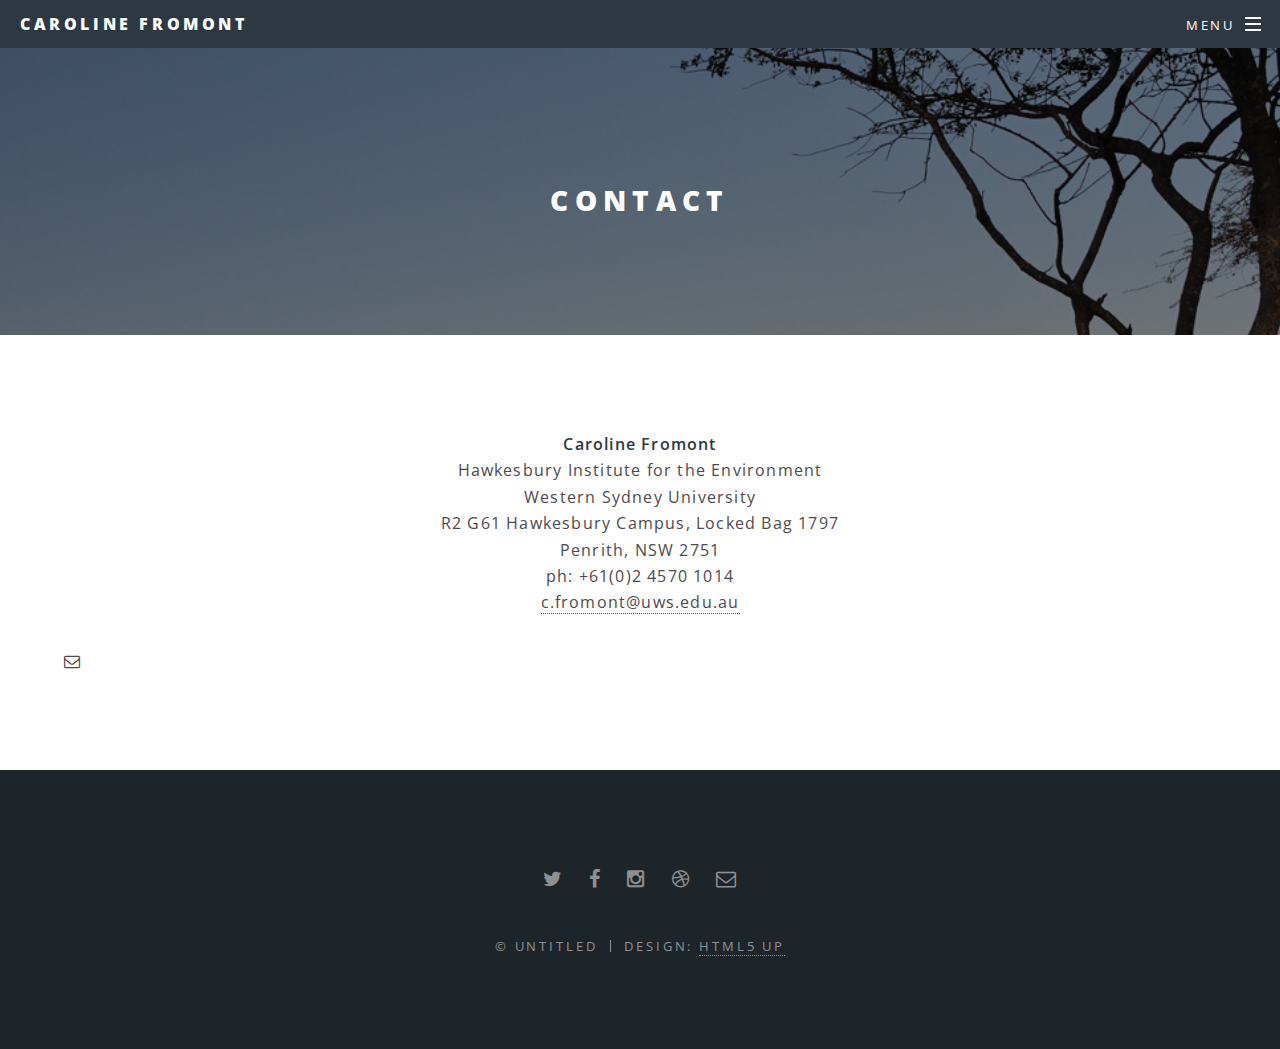
==== commit 10e59b59: "contact" ====
--- a/contact.html
+++ b/contact.html
@@ -50,7 +50,7 @@
 							<div class="inner">
 
 								
-								<p>
+								<p align="center">
                 <b>Caroline Fromont</b><br>
                 Hawkesbury Institute for the Environment<br>
 Western Sydney University<br>
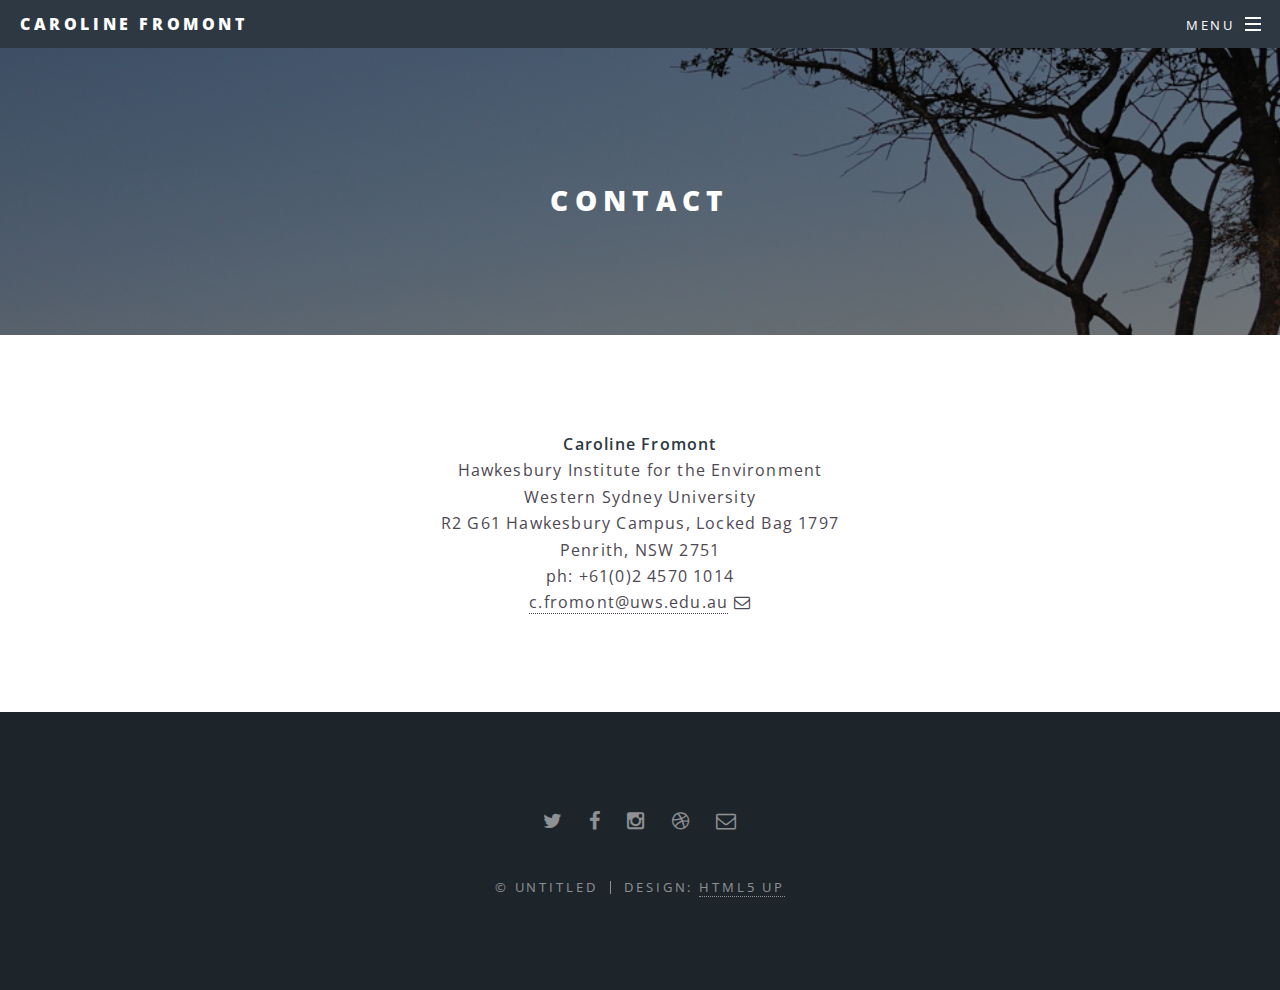
==== commit 7548a481: "contact" ====
--- a/contact.html
+++ b/contact.html
@@ -58,9 +58,8 @@
 Penrith, NSW 2751 <br>
 ph: +61(0)2 4570 1014<br>
 
-<a href="mailto:c.fromont@uws.edu.au" target="_top">c.fromont@uws.edu.au</a>    <ul class="icons">
-							<li><a href="mailto:c.fromont@uws.edu.au" class="icon fa-envelope-o"><span class="label">Email</span></a></li>
-						</ul>
+<a href="mailto:c.fromont@uws.edu.au" target="_top">c.fromont@uws.edu.au</a>    <a href="mailto:c.fromont@uws.edu.au" class="icon fa-envelope-o"><span class="label">Email</span></a>
+						
 </p>
 
 							
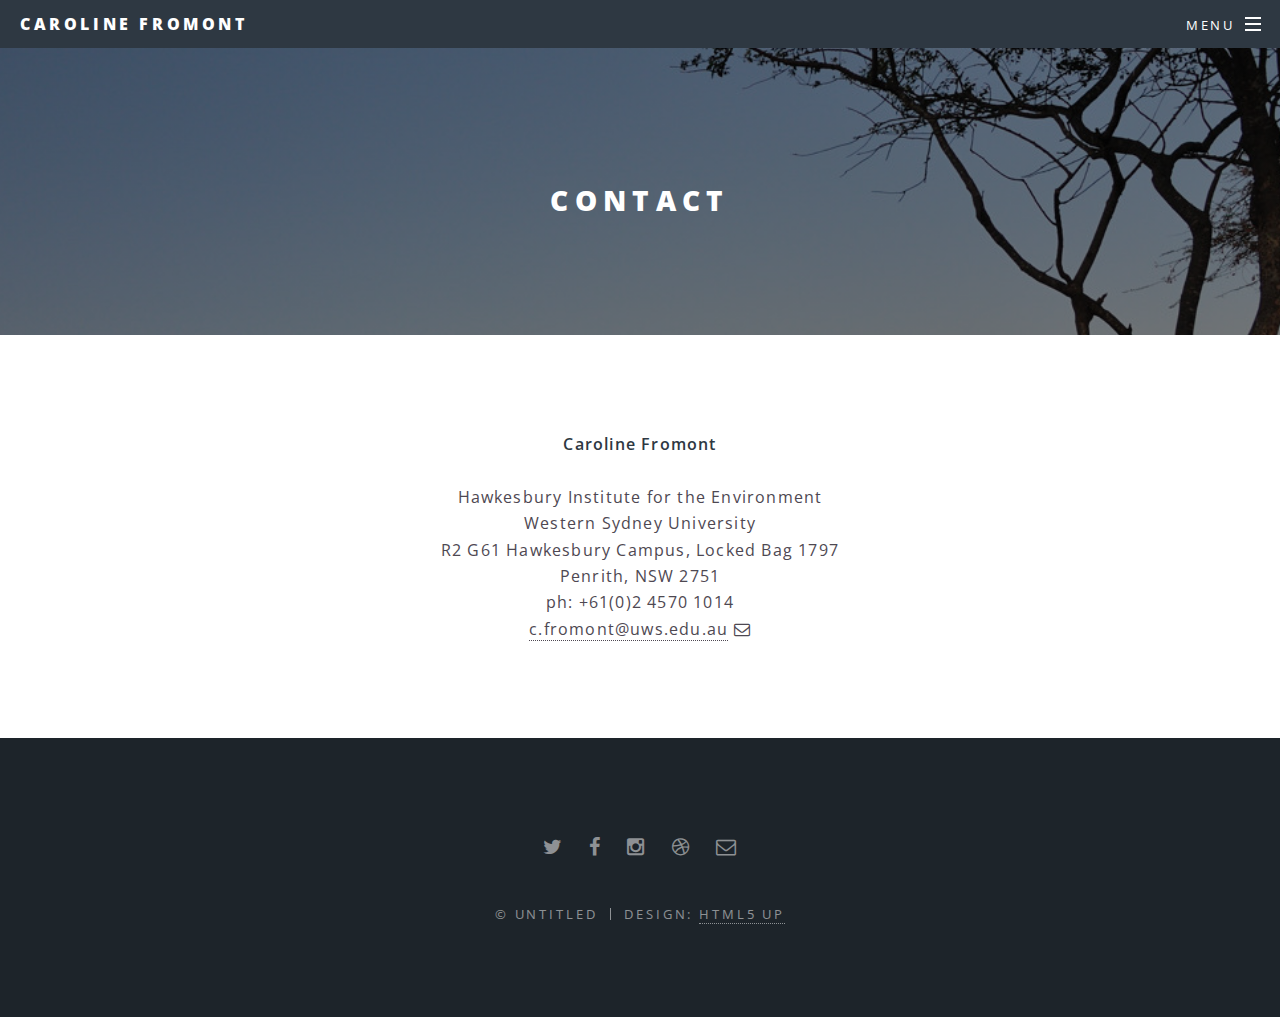
==== commit afcd19bd: "contact" ====
--- a/contact.html
+++ b/contact.html
@@ -51,7 +51,7 @@
 
 								
 								<p align="center">
-                <b>Caroline Fromont</b><br>
+                <b>Caroline Fromont</b><br><br>
                 Hawkesbury Institute for the Environment<br>
 Western Sydney University<br>
 R2 G61 Hawkesbury Campus, Locked Bag 1797<br>
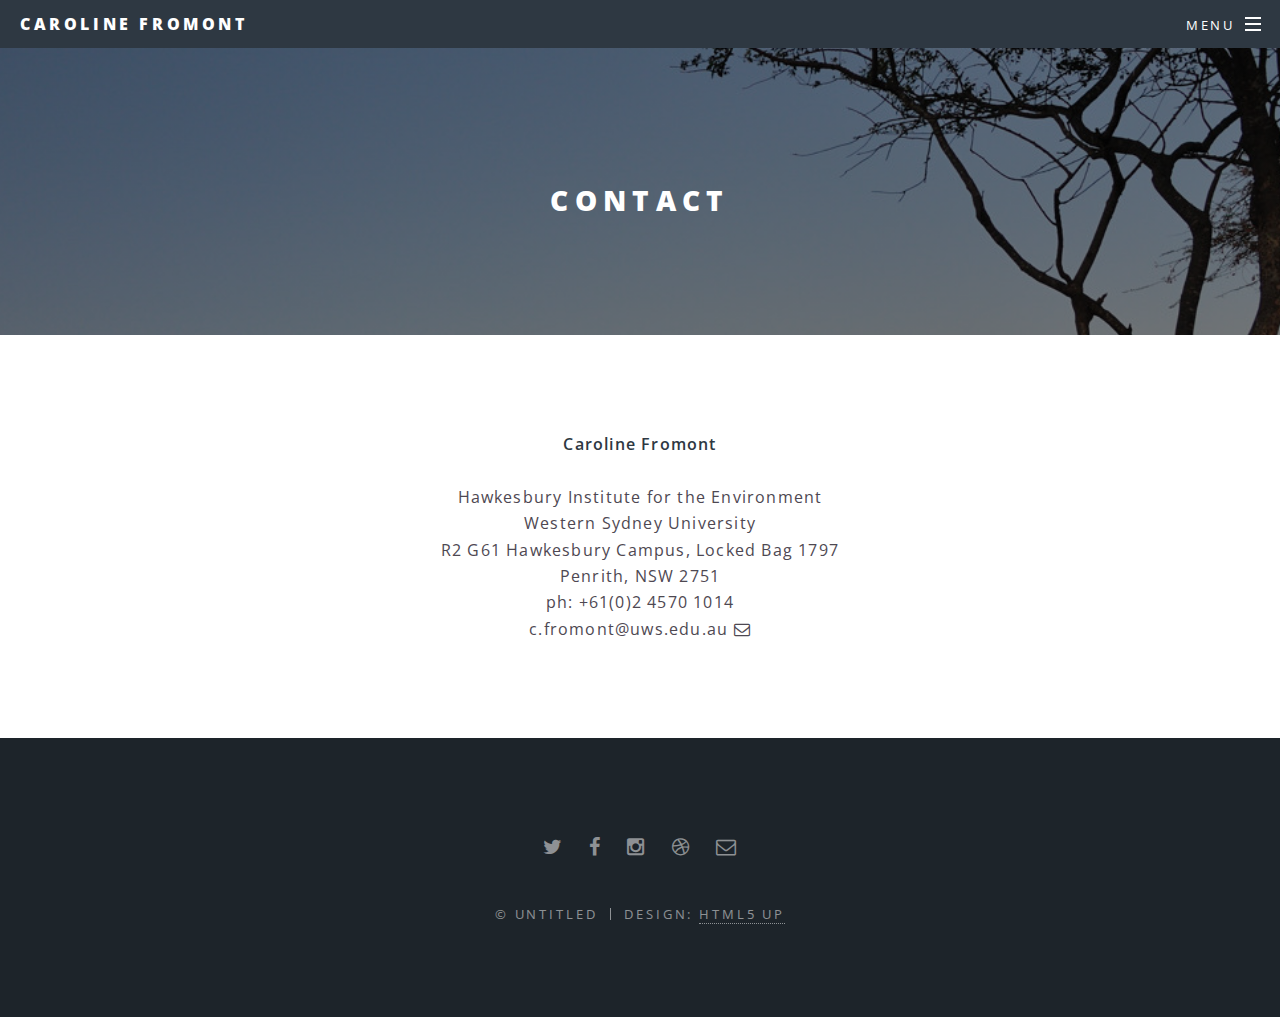
==== commit 05ed7bec: "contact" ====
--- a/contact.html
+++ b/contact.html
@@ -57,8 +57,7 @@
 R2 G61 Hawkesbury Campus, Locked Bag 1797<br>
 Penrith, NSW 2751 <br>
 ph: +61(0)2 4570 1014<br>
-
-<a href="mailto:c.fromont@uws.edu.au" target="_top">c.fromont@uws.edu.au</a>    <a href="mailto:c.fromont@uws.edu.au" class="icon fa-envelope-o"><span class="label">Email</span></a>
+c.fromont@uws.edu.au <a href="mailto:c.fromont@uws.edu.au" class="icon fa-envelope-o"><span class="label">Email</span></a>
 						
 </p>
 
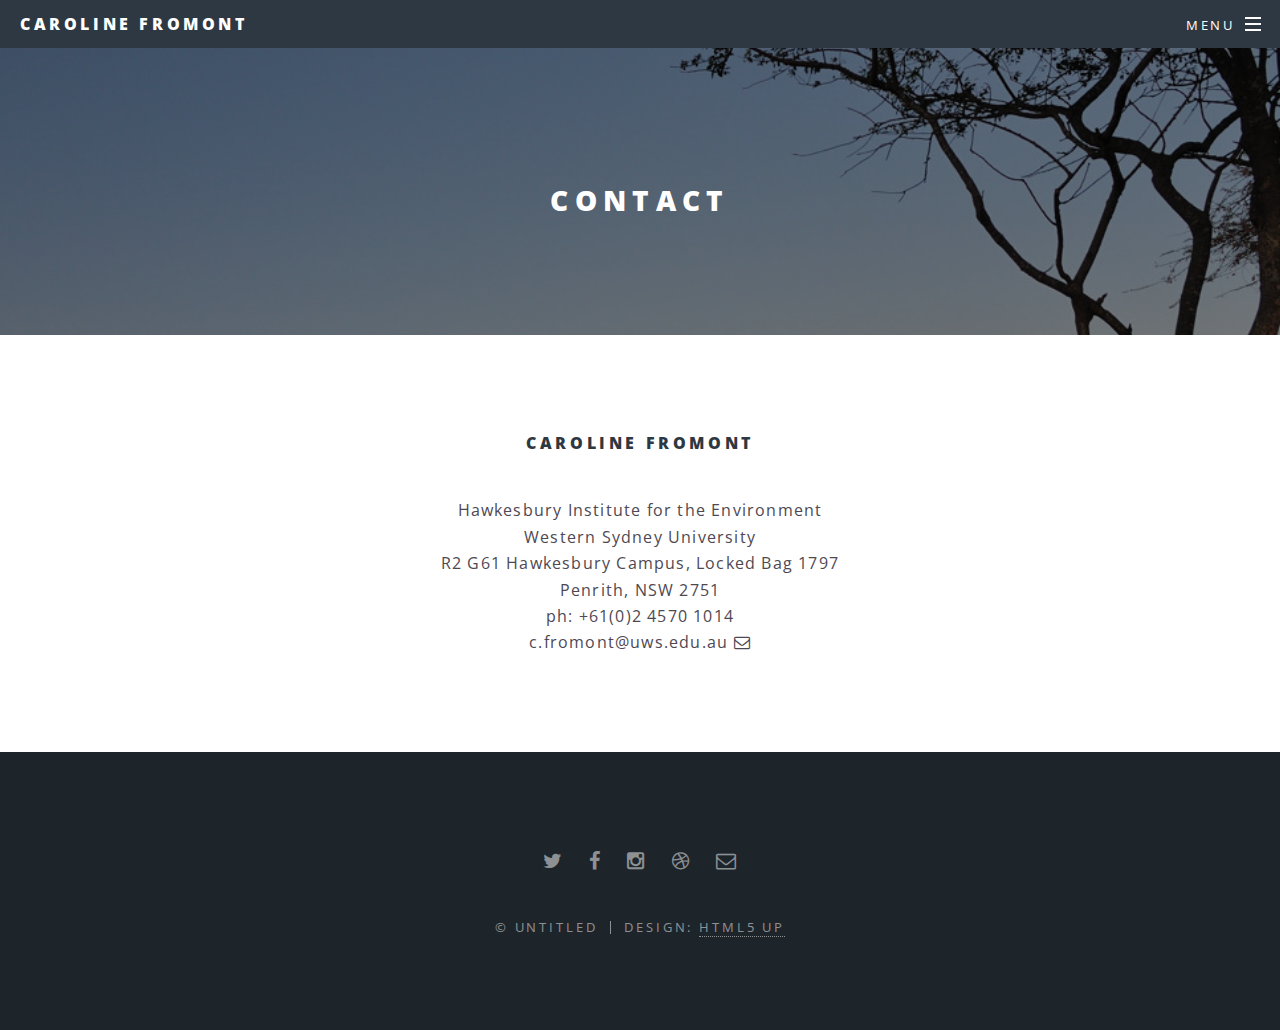
==== commit 52f508e2: "contact" ====
--- a/contact.html
+++ b/contact.html
@@ -49,9 +49,8 @@
 						<section class="wrapper style5">
 							<div class="inner">
 
-								
+								<h4 align="center">Caroline Fromont</h4><br>
 								<p align="center">
-                <b>Caroline Fromont</b><br><br>
                 Hawkesbury Institute for the Environment<br>
 Western Sydney University<br>
 R2 G61 Hawkesbury Campus, Locked Bag 1797<br>
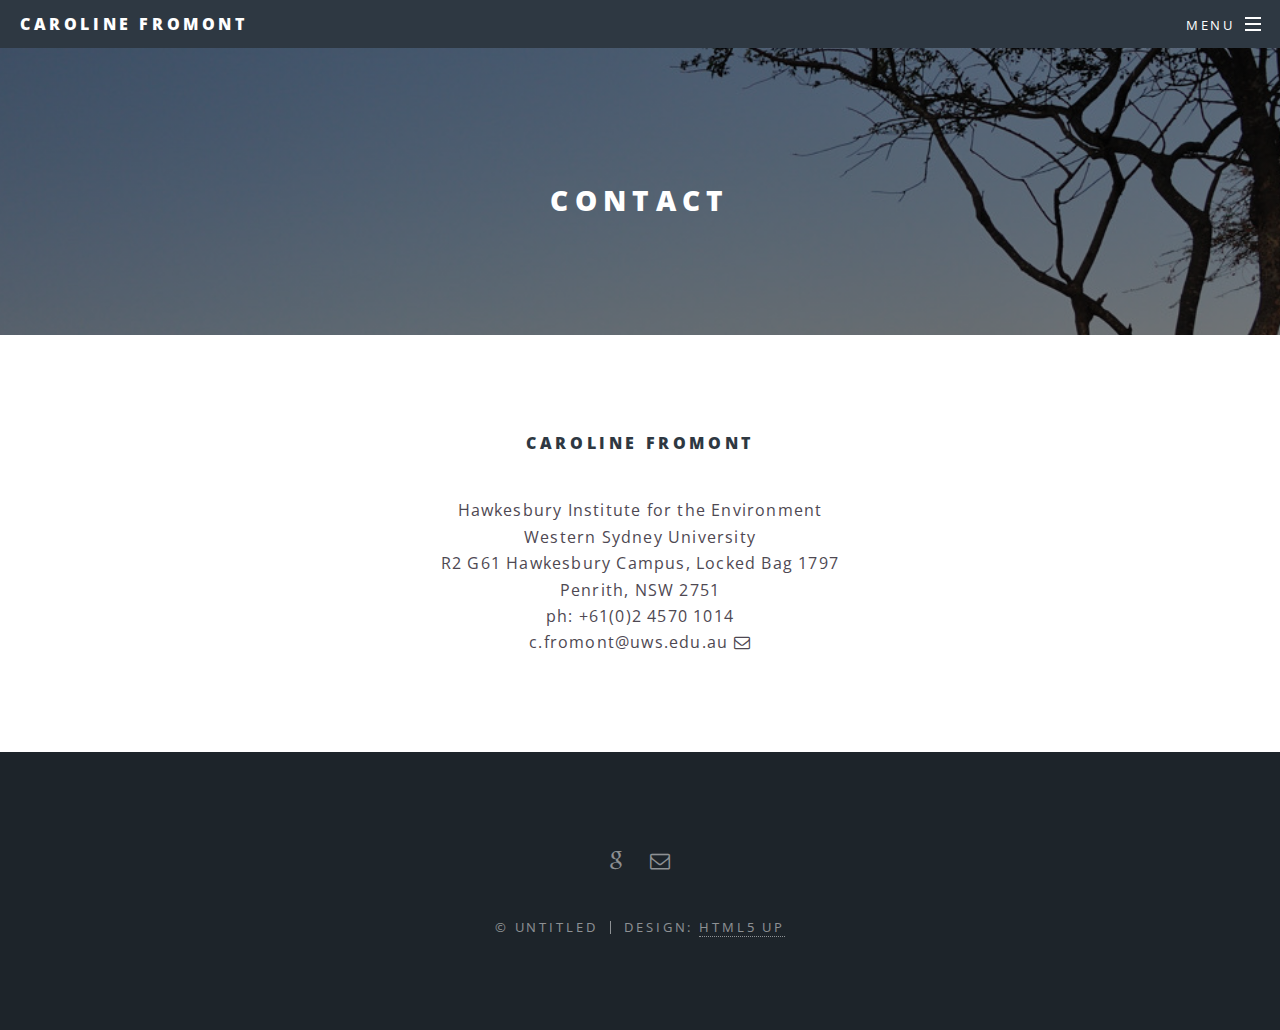
==== commit 77ec90a8: "changed footer" ====
--- a/contact.html
+++ b/contact.html
@@ -67,17 +67,16 @@
 
 				<!-- Footer -->
 					<footer id="footer">
-						<ul class="icons">
-							<li><a href="#" class="icon fa-twitter"><span class="label">Twitter</span></a></li>
-							<li><a href="#" class="icon fa-facebook"><span class="label">Facebook</span></a></li>
-							<li><a href="#" class="icon fa-instagram"><span class="label">Instagram</span></a></li>
-							<li><a href="#" class="icon fa-dribbble"><span class="label">Dribbble</span></a></li>
-							<li><a href="#" class="icon fa-envelope-o"><span class="label">Email</span></a></li>
+  					<ul class="icons">
+							<li><a href="https://scholar.google.com.au/citations?user=XDROAYwAAAAJ&hl=en&oi=ao" class="icon fa-google"><span class="label">Google</span></a></li>
+							<li><a href="mailto:c.fromont@uws.edu.au" class="icon fa-envelope-o"><span class="label">Email</span></a></li>
 						</ul>
 						<ul class="copyright">
 							<li>&copy; Untitled</li><li>Design: <a href="http://html5up.net">HTML5 UP</a></li>
 						</ul>
 					</footer>
+
+			</div>
 
 			</div>
 
